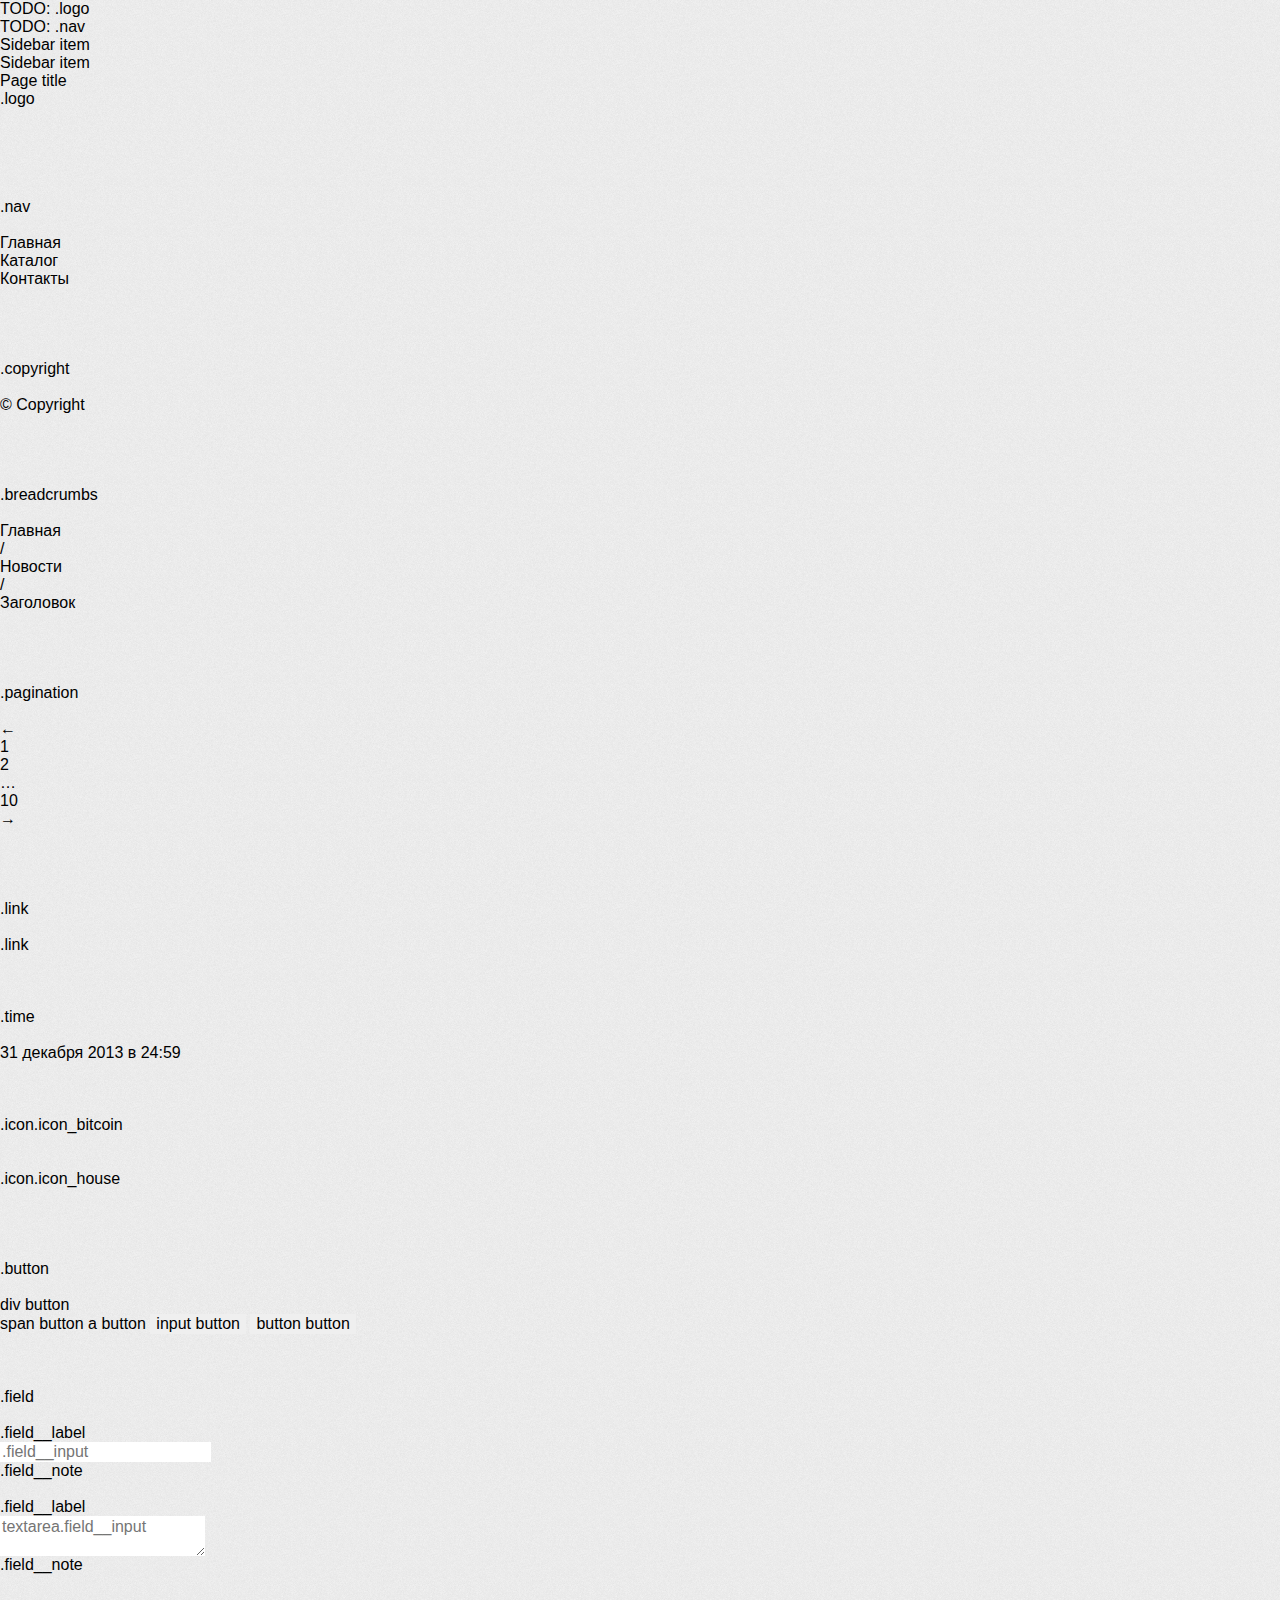
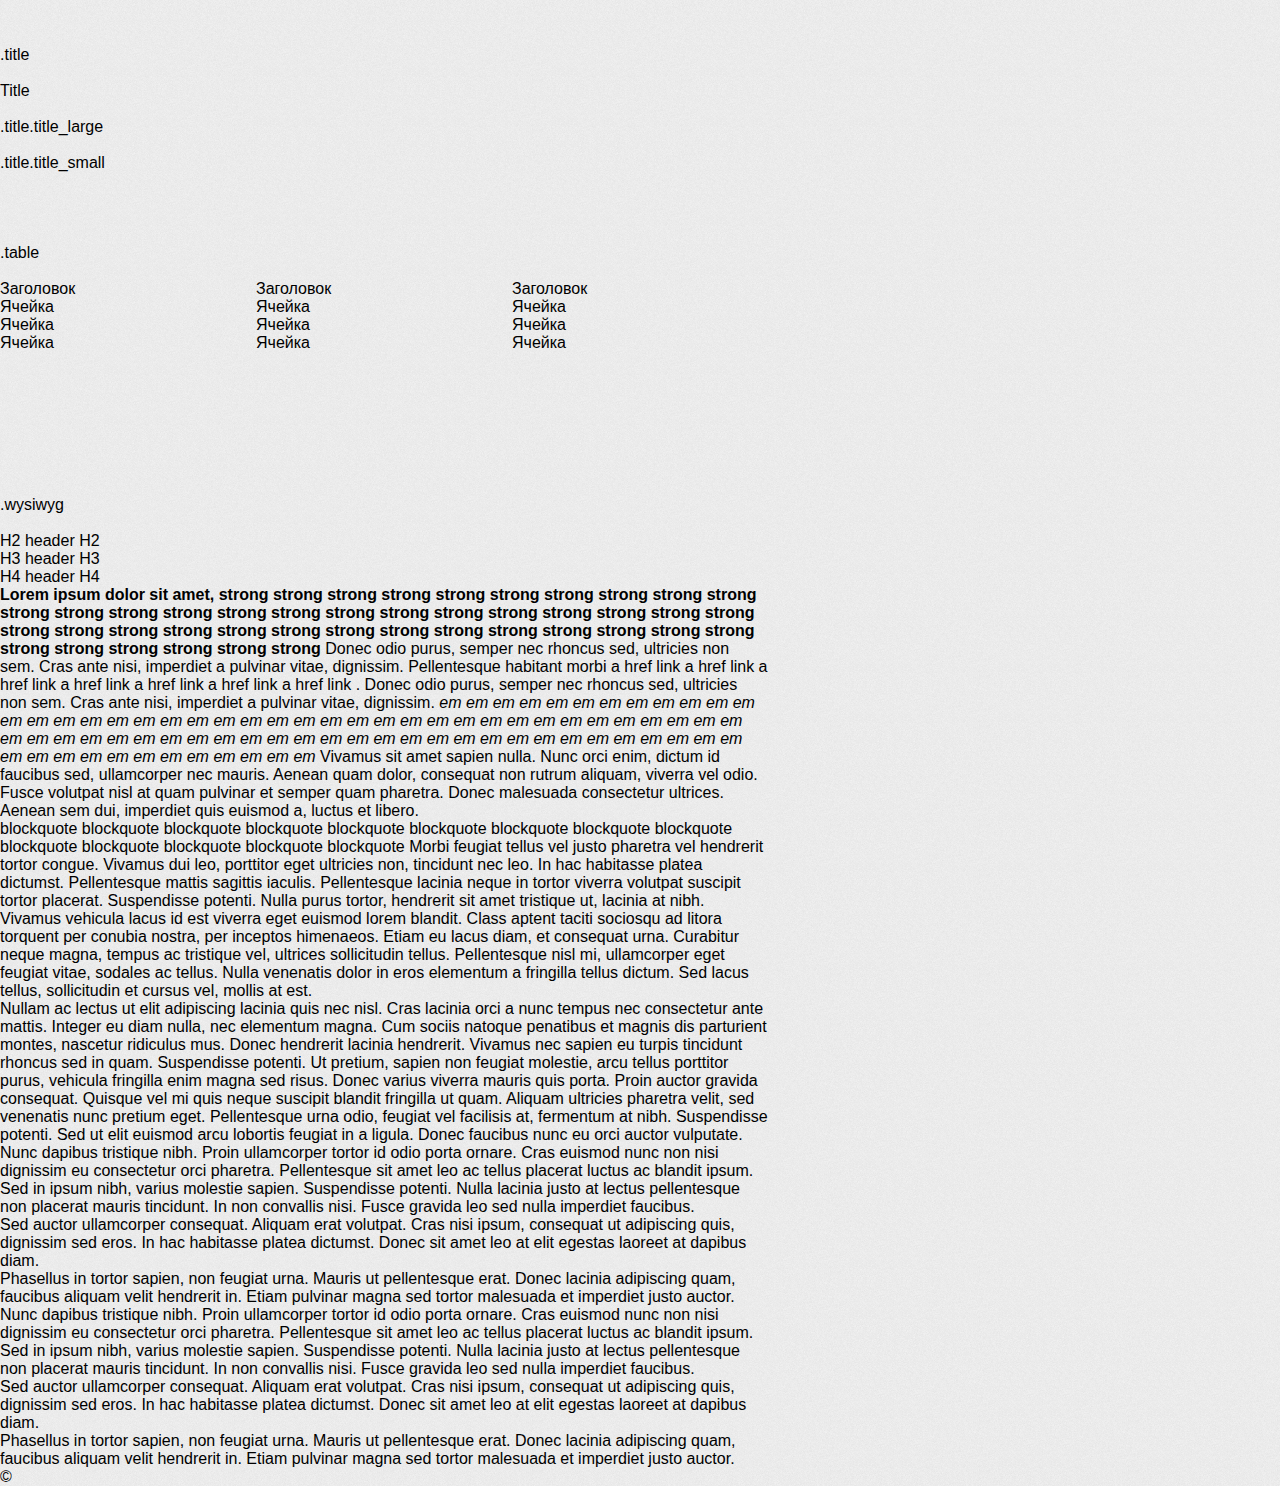
==== index.html @ ffccdd13 "Inited" ====
<!DOCTYPE html>
<html class="no-js" lang="ru">
    <head>

        <meta charset="utf-8">

        <meta name="viewport" content="width=device-width">
        <!-- Uncomment in case of responsive design and delete tag above
        <meta name="viewport" content="width=device-width, initial-scale=1, maximum-scale=1, user-scalable=no">
        -->
        <meta name="SKYPE_TOOLBAR" content="SKYPE_TOOLBAR_PARSER_COMPATIBLE">

        <link rel="stylesheet" href="css/__style.css">
        <script src="js/vendor/modernizr-2.7.1.min.js"></script>

        <title></title>

    </head>

    <body>
        <!--[if lt IE 9]>
            <div class="ancients">
                Вы используете устаревший браузер.
                Для корректного функционирования этого сайта и большинства других
                Вам необходимо <a href="http://browsehappy.com/?locale=ru_RU">обновить ваш браузер</a>.
            </div>
        <![endif]-->



        <div class="page">


            <div class="page__header">
                <div class="region">
                    <header class="header">

                        <div class="header__logo">
                            TODO: .logo
                        </div>

                    </header>

                </div>
            </div><!-- /page__header -->



            <nav class="page__nav">
                <div class="region">

                    TODO: .nav

                </div>
            </nav><!-- page__nav -->



            <div class="page__body">
                <div class="region">
                    <div class="body">

                        <div class="body__sidebar">
                            <div class="sidebar">
                                <div class="sidebar__item">
                                    Sidebar item
                                </div>
                                <div class="sidebar__item">
                                    Sidebar item
                                </div>
                            </div>
                        </div><!--

                     --><div class="body__content">

                            <div class="content">
                                <div class="content__header">
                                    <h1 class="title title_large">Page title</h1>
                                </div>
                                <div class="content__body">

                                    .logo
                                    <br>
                                    <br>
                                    <a class="logo" href="#"></a>
                                    <br>
                                    <br>
                                    <br>
                                    <br>

                                    .nav
                                    <br>
                                    <br>

                                    <ul class="nav">
                                        <li class="nav__item">
                                            <a class="nav__item__link" href="#">Главная</a>
                                        </li>
                                        <li class="nav__item">
                                            <a class="nav__item__link" href="#">Каталог</a>
                                        </li>
                                        <li class="nav__item">
                                            <a class="nav__item__link" href="#">Контакты</a>
                                        </li>
                                    </ul>

                                    <br>
                                    <br>
                                    <br>
                                    <br>
                                    .copyright
                                    <br>
                                    <br>

                                    <div class="copyright">
                                        © Copyright
                                    </div>

                                    <br>
                                    <br>
                                    <br>
                                    <br>
                                    .breadcrumbs
                                    <br>
                                    <br>


                                    <ul class="breadcrumbs">
                                        <li class="breadcrumbs__item">
                                            <a class="breadcrumbs__item__link" href="#">Главная</a>
                                        </li><!--
                                     --><li class="breadcrumbs__item">
                                            /
                                        </li>
                                        <li class="breadcrumbs__item">
                                            <a class="breadcrumbs__item__link" href="#">Новости</a>
                                        </li><!--
                                     --><li class="breadcrumbs__item">
                                            /
                                        </li><!--
                                     --><li class="breadcrumbs__item">
                                            Заголовок
                                        </li>
                                    </ul>


                                    <br>
                                    <br>
                                    <br>
                                    <br>
                                    .pagination
                                    <br>
                                    <br>

                                    <ul class="pagination">
                                        <li class="pagination__item">
                                            <a class="pagination__item__link" href="#">←</a>
                                        </li><!--
                                     --><li class="pagination__item">
                                            <a class="pagination__item__link" href="#">1</a>
                                        </li><!--
                                     --><li class="pagination__item">
                                            <a class="pagination__item__link pagination__item__link" href="#">2</a>
                                        </li><!--
                                     --><li class="pagination__item">
                                            …
                                        </li><!--
                                     --><li class="pagination__item">
                                            <a class="pagination__item__link" href="#">10</a>
                                        </li><!--
                                     --><li class="pagination__item">
                                            <a class="pagination__item__link" href="#">→</a>
                                        </li>
                                    </ul>

                                    <br>
                                    <br>
                                    <br>
                                    <br>
                                    .link
                                    <br>
                                    <br>

                                    <a class="link" href="#">.link</a>

                                    <br>
                                    <br>
                                    <br>
                                    <br>
                                    .time
                                    <br>
                                    <br>

                                    <time class="time" pubdate="" datetime="2013-12-31T20:59+04:00">31 декабря 2013 в 24:59</time>

                                    <br>
                                    <br>
                                    <br>
                                    <br>

                                    .icon.icon_bitcoin<br>
                                    <i class="icon icon_bitcoin"></i>

                                    <br><br>.icon.icon_house<br>
                                    <i class="icon icon_house"></i>

                                    <br>
                                    <br>
                                    <br>
                                    <br>

                                    .button
                                    <br>
                                    <br>



                                    <div class="button">div button</div>
                                    <span class="button">span button</span>
                                    <a class="button" href="#">a button</a>
                                    <input type="submit" class="button" value="input button">
                                    <button class="button">button button</button>

                                    <br>
                                    <br>
                                    <br>
                                    <br>
                                    .field
                                    <br>
                                    <br>

                                    <div class="field">
                                        <div class="field__label"><label for="temp-field-id-a">.field__label</label></div>
                                        <input class="field__input" type="text" placeholder=".field__input" id="temp-field-id-a">
                                        <div class="field__note">.field__note</div>
                                    </div>

                                    <br>

                                    <div class="field">
                                        <div class="field__label"><label for="temp-field-id-a">.field__label</label></div>
                                        <textarea class="field__input" type="text" placeholder="textarea.field__input" id="temp-field-id-a"></textarea>
                                        <div class="field__note">.field__note</div>
                                    </div>

                                    <br>
                                    <br>
                                    <br>
                                    <br>
                                    .title
                                    <br>
                                    <br>

                                    <div class="title">Title</div>

                                    <br>

                                    <div class="title title_large">.title.title_large</div>

                                    <br>

                                    <div class="title title_small">.title.title_small</div>


                                    <br>
                                    <br>
                                    <br>
                                    <br>
                                    .table
                                    <br>
                                    <br>


                                    <table class="table">
                                        <thead class="table__head">
                                            <tr class="table__head__row">
                                                <td class="table__head__row__cell">Заголовок</td>
                                                <td class="table__head__row__cell">Заголовок</td>
                                                <td class="table__head__row__cell">Заголовок</td>
                                            </tr>
                                        </thead>
                                        <tbody class="table__body">
                                            <tr class="table__body__row">
                                                <td class="table__body__row__cell">Ячейка</td>
                                                <td class="table__body__row__cell">Ячейка</td>
                                                <td class="table__body__row__cell">Ячейка</td>
                                            </tr>
                                            <tr class="table__body__row">
                                                <td class="table__body__row__cell">Ячейка</td>
                                                <td class="table__body__row__cell">Ячейка</td>
                                                <td class="table__body__row__cell">Ячейка</td>
                                            </tr>
                                            <tr class="table__body__row">
                                                <td class="table__body__row__cell">Ячейка</td>
                                                <td class="table__body__row__cell">Ячейка</td>
                                                <td class="table__body__row__cell">Ячейка</td>
                                            </tr>
                                        </tbody>
                                    </table>

                                    <!--
                                    <br>
                                    <br>
                                    <br>
                                    <br>
                                    .video
                                    <br>
                                    <br>


                                    <div class="video">
                                        <iframe class="video__iframe" src="//www.youtube.com/embed/P3xKbPooKAo" frameborder="0" allowfullscreen></iframe>
                                    </div>
                                    -->

                                    <br>
                                    <br>
                                    <br>
                                    <br>

                                    <br>
                                    <br>
                                    <br>
                                    <br>
                                    .wysiwyg
                                    <br>
                                    <br>

                                    <div class="wysiwyg">

                                        <h2>H2 header H2</h2>
                                        <h3>H3 header H3</h3>
                                        <h4>H4 header H4</h4>
                                        <p><strong>Lorem ipsum dolor sit amet, strong strong strong strong strong strong strong strong strong strong strong strong strong strong strong strong strong strong strong strong strong strong strong strong strong strong strong strong strong strong strong strong strong strong strong strong strong strong strong strong strong strong strong strong </strong> Donec odio purus, semper nec rhoncus sed, ultricies non sem. Cras ante nisi, imperdiet a pulvinar vitae, dignissim. Pellentesque habitant morbi <a href="#">a href link a href link a href link a href link a href link a href link a href link </a>. Donec odio purus, semper nec rhoncus sed, ultricies non sem. Cras ante nisi, imperdiet a pulvinar vitae, dignissim. <em>em em em em em em em em em em em em em em em em em em em em em em em em em em em em em em em em em em em em em em em em em em em em em em em em em em em em em em em em em em em em em em em em em em em em em em em em em em em em em em em em </em>Vivamus sit amet sapien nulla. Nunc orci enim, dictum id faucibus sed, ullamcorper nec mauris. Aenean quam dolor, consequat non rutrum aliquam, viverra vel odio. Fusce volutpat nisl at quam pulvinar et semper quam pharetra. Donec malesuada consectetur ultrices. Aenean sem dui, imperdiet quis euismod a, luctus et libero.</p>
                                        <blockquote>blockquote blockquote blockquote blockquote blockquote blockquote blockquote blockquote blockquote blockquote blockquote blockquote blockquote blockquote Morbi feugiat tellus vel justo pharetra vel hendrerit tortor congue. Vivamus dui leo, porttitor eget ultricies non, tincidunt nec leo. In hac habitasse platea dictumst. Pellentesque mattis sagittis iaculis. Pellentesque lacinia neque in tortor viverra volutpat suscipit tortor placerat. Suspendisse potenti. Nulla purus tortor, hendrerit sit amet tristique ut, lacinia at nibh. Vivamus vehicula lacus id est viverra eget euismod lorem blandit. Class aptent taciti sociosqu ad litora torquent per conubia nostra, per inceptos himenaeos. Etiam eu lacus diam, et consequat urna. Curabitur neque magna, tempus ac tristique vel, ultrices sollicitudin tellus. Pellentesque nisl mi, ullamcorper eget feugiat vitae, sodales ac tellus. Nulla venenatis dolor in eros elementum a fringilla tellus dictum. Sed lacus tellus, sollicitudin et cursus vel, mollis at est.</blockquote>
                                        <p>Nullam ac lectus ut elit adipiscing lacinia quis nec nisl. Cras lacinia orci a nunc tempus nec consectetur ante mattis. Integer eu diam nulla, nec elementum magna. Cum sociis natoque penatibus et magnis dis parturient montes, nascetur ridiculus mus. Donec hendrerit lacinia hendrerit. Vivamus nec sapien eu turpis tincidunt rhoncus sed in quam. Suspendisse potenti. Ut pretium, sapien non feugiat molestie, arcu tellus porttitor purus, vehicula fringilla enim magna sed risus. Donec varius viverra mauris quis porta. Proin auctor gravida consequat. Quisque vel mi quis neque suscipit blandit fringilla ut quam. Aliquam ultricies pharetra velit, sed venenatis nunc pretium eget. Pellentesque urna odio, feugiat vel facilisis at, fermentum at nibh. Suspendisse potenti. Sed ut elit euismod arcu lobortis feugiat in a ligula. Donec faucibus nunc eu orci auctor vulputate.</p>
                                        <hr>
                                        <ul>
                                            <li>Nunc dapibus tristique nibh. Proin ullamcorper tortor id odio porta ornare. Cras euismod nunc non nisi dignissim eu consectetur orci pharetra. Pellentesque sit amet leo ac tellus placerat luctus ac blandit ipsum.</li>
                                            <li>Sed in ipsum nibh, varius molestie sapien. Suspendisse potenti. Nulla lacinia justo at lectus pellentesque non placerat mauris tincidunt. In non convallis nisi. Fusce gravida leo sed nulla imperdiet faucibus.</li>
                                            <li>Sed auctor ullamcorper consequat. Aliquam erat volutpat. Cras nisi ipsum, consequat ut adipiscing quis, dignissim sed eros. In hac habitasse platea dictumst. Donec sit amet leo at elit egestas laoreet at dapibus diam.</li>
                                            <li>Phasellus in tortor sapien, non feugiat urna. Mauris ut pellentesque erat. Donec lacinia adipiscing quam, faucibus aliquam velit hendrerit in. Etiam pulvinar magna sed tortor malesuada et imperdiet justo auctor.</li>
                                        </ul>
                                        <ol>
                                            <li>Nunc <q>dapibus tristique nibh</q>. Proin ullamcorper tortor id odio porta ornare. Cras euismod nunc non nisi dignissim eu consectetur orci pharetra. Pellentesque sit amet leo ac tellus placerat luctus ac blandit ipsum.</li>
                                            <li>Sed in ipsum nibh, varius molestie sapien. Suspendisse potenti. Nulla lacinia justo at lectus pellentesque non placerat mauris tincidunt. In non convallis nisi. Fusce gravida leo sed nulla imperdiet faucibus.</li>
                                            <li>Sed auctor ullamcorper consequat. Aliquam erat volutpat. Cras nisi ipsum, consequat ut adipiscing quis, dignissim sed eros. In hac habitasse platea dictumst. Donec sit amet leo at elit egestas laoreet at dapibus diam.</li>
                                            <li>Phasellus in tortor sapien, non feugiat urna. Mauris ut pellentesque erat. Donec lacinia adipiscing quam, faucibus aliquam velit hendrerit in. Etiam pulvinar magna sed tortor malesuada et imperdiet justo auctor.</li>
                                        </ol>

                                    </div>


                                </div>
                            </div>

                        </div>

                    </div>
                </div>
            </div><!-- /page__body -->



            <div class="page__footer">
                <div class="region">
                    <footer class="footer">
                        <div class="footer__copyright">
                            <div class="copyright">
                                ©
                            </div>
                        </div>
                    </footer>
                </div>
            </div><!-- /page__footer -->



        </div><!-- /page -->





        <!-- Scripts -->
        <script src="js/vendor/jquery-1.10.2.min.js"></script>
        <script src="js/plugins.js"></script>
        <script src="js/main.js"></script>
        <!--/Scripts -->


    </body>
</html>
---- css/__style.css ----
@import url(_fonts.css);
@import url(_normalize.css);
@import url(_reset.css);
@import url(_initialization.css);

/*@import url(link.css);*/
/*@import url(time.css);*/
/*@import url(icon.css);*/
/*@import url(button.css);*/
/*@import url(field.css);*/
/*@import url(title.css);*/
/*@import url(table.css);*/
/*@import url(video.css);*/
/*@import url(wysiwyg.css);*/
/*@import url(clearfix.css);*/
/*@import url(ancients.css);*/
/*@import url(logo.css);*/
/*@import url(nav.css);*/
/*@import url(copyright.css);*/
/*@import url(breadcrumbs.css);*/
/*@import url(pagination.css);*/
/*@import url(sidebar.css);*/
/*@import url(content.css);*/
/*@import url(header.css);*/
/*@import url(footer.css);*/
/*@import url(body.css);*/
/*@import url(region.css);*/
/*@import url(page.css);*/

@import url(_print.css);
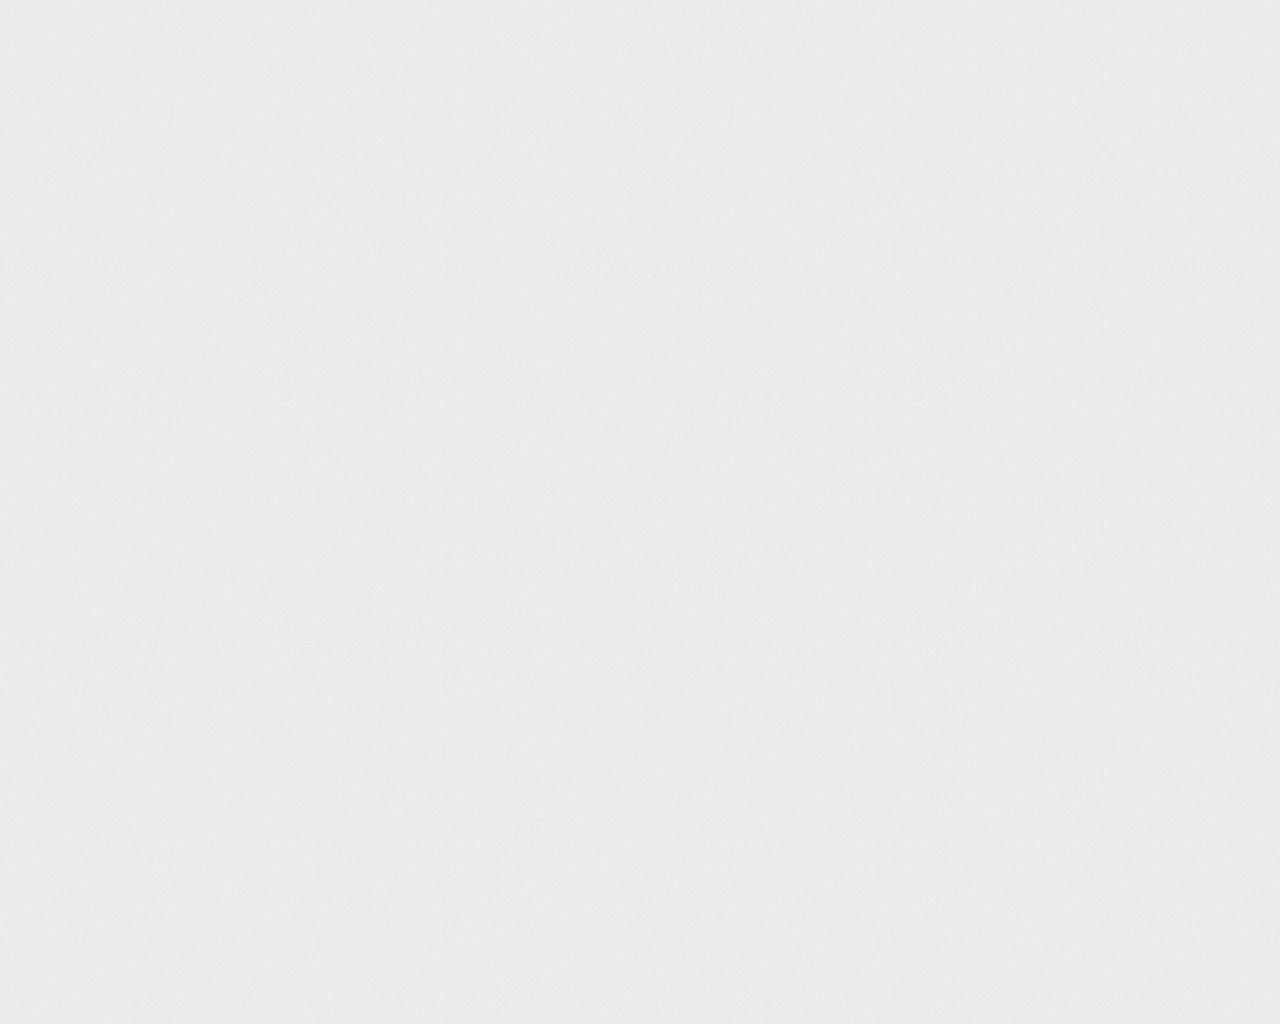
==== commit 2e9f8e3a: "Removed most common files" ====
--- a/index.html
+++ b/index.html
@@ -1,390 +1,36 @@
 <!DOCTYPE html>
 <html class="no-js" lang="ru">
     <head>
-
         <meta charset="utf-8">
-
-        <meta name="viewport" content="width=device-width">
-        <!-- Uncomment in case of responsive design and delete tag above
-        <meta name="viewport" content="width=device-width, initial-scale=1, maximum-scale=1, user-scalable=no">
-        -->
-        <meta name="SKYPE_TOOLBAR" content="SKYPE_TOOLBAR_PARSER_COMPATIBLE">
-
         <link rel="stylesheet" href="css/__style.css">
-        <script src="js/vendor/modernizr-2.7.1.min.js"></script>
-
-        <title></title>
-
+        <title>Трубадур</title>
     </head>
 
     <body>
-        <!--[if lt IE 9]>
-            <div class="ancients">
-                Вы используете устаревший браузер.
-                Для корректного функционирования этого сайта и большинства других
-                Вам необходимо <a href="http://browsehappy.com/?locale=ru_RU">обновить ваш браузер</a>.
-            </div>
-        <![endif]-->
-
-
 
         <div class="page">
 
 
             <div class="page__header">
-                <div class="region">
-                    <header class="header">
 
-                        <div class="header__logo">
-                            TODO: .logo
-                        </div>
-
-                    </header>
-
-                </div>
             </div><!-- /page__header -->
 
 
+            <div class="page__body">
 
-            <nav class="page__nav">
-                <div class="region">
-
-                    TODO: .nav
-
-                </div>
-            </nav><!-- page__nav -->
-
-
-
-            <div class="page__body">
-                <div class="region">
-                    <div class="body">
-
-                        <div class="body__sidebar">
-                            <div class="sidebar">
-                                <div class="sidebar__item">
-                                    Sidebar item
-                                </div>
-                                <div class="sidebar__item">
-                                    Sidebar item
-                                </div>
-                            </div>
-                        </div><!--
-
-                     --><div class="body__content">
-
-                            <div class="content">
-                                <div class="content__header">
-                                    <h1 class="title title_large">Page title</h1>
-                                </div>
-                                <div class="content__body">
-
-                                    .logo
-                                    <br>
-                                    <br>
-                                    <a class="logo" href="#"></a>
-                                    <br>
-                                    <br>
-                                    <br>
-                                    <br>
-
-                                    .nav
-                                    <br>
-                                    <br>
-
-                                    <ul class="nav">
-                                        <li class="nav__item">
-                                            <a class="nav__item__link" href="#">Главная</a>
-                                        </li>
-                                        <li class="nav__item">
-                                            <a class="nav__item__link" href="#">Каталог</a>
-                                        </li>
-                                        <li class="nav__item">
-                                            <a class="nav__item__link" href="#">Контакты</a>
-                                        </li>
-                                    </ul>
-
-                                    <br>
-                                    <br>
-                                    <br>
-                                    <br>
-                                    .copyright
-                                    <br>
-                                    <br>
-
-                                    <div class="copyright">
-                                        © Copyright
-                                    </div>
-
-                                    <br>
-                                    <br>
-                                    <br>
-                                    <br>
-                                    .breadcrumbs
-                                    <br>
-                                    <br>
-
-
-                                    <ul class="breadcrumbs">
-                                        <li class="breadcrumbs__item">
-                                            <a class="breadcrumbs__item__link" href="#">Главная</a>
-                                        </li><!--
-                                     --><li class="breadcrumbs__item">
-                                            /
-                                        </li>
-                                        <li class="breadcrumbs__item">
-                                            <a class="breadcrumbs__item__link" href="#">Новости</a>
-                                        </li><!--
-                                     --><li class="breadcrumbs__item">
-                                            /
-                                        </li><!--
-                                     --><li class="breadcrumbs__item">
-                                            Заголовок
-                                        </li>
-                                    </ul>
-
-
-                                    <br>
-                                    <br>
-                                    <br>
-                                    <br>
-                                    .pagination
-                                    <br>
-                                    <br>
-
-                                    <ul class="pagination">
-                                        <li class="pagination__item">
-                                            <a class="pagination__item__link" href="#">←</a>
-                                        </li><!--
-                                     --><li class="pagination__item">
-                                            <a class="pagination__item__link" href="#">1</a>
-                                        </li><!--
-                                     --><li class="pagination__item">
-                                            <a class="pagination__item__link pagination__item__link" href="#">2</a>
-                                        </li><!--
-                                     --><li class="pagination__item">
-                                            …
-                                        </li><!--
-                                     --><li class="pagination__item">
-                                            <a class="pagination__item__link" href="#">10</a>
-                                        </li><!--
-                                     --><li class="pagination__item">
-                                            <a class="pagination__item__link" href="#">→</a>
-                                        </li>
-                                    </ul>
-
-                                    <br>
-                                    <br>
-                                    <br>
-                                    <br>
-                                    .link
-                                    <br>
-                                    <br>
-
-                                    <a class="link" href="#">.link</a>
-
-                                    <br>
-                                    <br>
-                                    <br>
-                                    <br>
-                                    .time
-                                    <br>
-                                    <br>
-
-                                    <time class="time" pubdate="" datetime="2013-12-31T20:59+04:00">31 декабря 2013 в 24:59</time>
-
-                                    <br>
-                                    <br>
-                                    <br>
-                                    <br>
-
-                                    .icon.icon_bitcoin<br>
-                                    <i class="icon icon_bitcoin"></i>
-
-                                    <br><br>.icon.icon_house<br>
-                                    <i class="icon icon_house"></i>
-
-                                    <br>
-                                    <br>
-                                    <br>
-                                    <br>
-
-                                    .button
-                                    <br>
-                                    <br>
-
-
-
-                                    <div class="button">div button</div>
-                                    <span class="button">span button</span>
-                                    <a class="button" href="#">a button</a>
-                                    <input type="submit" class="button" value="input button">
-                                    <button class="button">button button</button>
-
-                                    <br>
-                                    <br>
-                                    <br>
-                                    <br>
-                                    .field
-                                    <br>
-                                    <br>
-
-                                    <div class="field">
-                                        <div class="field__label"><label for="temp-field-id-a">.field__label</label></div>
-                                        <input class="field__input" type="text" placeholder=".field__input" id="temp-field-id-a">
-                                        <div class="field__note">.field__note</div>
-                                    </div>
-
-                                    <br>
-
-                                    <div class="field">
-                                        <div class="field__label"><label for="temp-field-id-a">.field__label</label></div>
-                                        <textarea class="field__input" type="text" placeholder="textarea.field__input" id="temp-field-id-a"></textarea>
-                                        <div class="field__note">.field__note</div>
-                                    </div>
-
-                                    <br>
-                                    <br>
-                                    <br>
-                                    <br>
-                                    .title
-                                    <br>
-                                    <br>
-
-                                    <div class="title">Title</div>
-
-                                    <br>
-
-                                    <div class="title title_large">.title.title_large</div>
-
-                                    <br>
-
-                                    <div class="title title_small">.title.title_small</div>
-
-
-                                    <br>
-                                    <br>
-                                    <br>
-                                    <br>
-                                    .table
-                                    <br>
-                                    <br>
-
-
-                                    <table class="table">
-                                        <thead class="table__head">
-                                            <tr class="table__head__row">
-                                                <td class="table__head__row__cell">Заголовок</td>
-                                                <td class="table__head__row__cell">Заголовок</td>
-                                                <td class="table__head__row__cell">Заголовок</td>
-                                            </tr>
-                                        </thead>
-                                        <tbody class="table__body">
-                                            <tr class="table__body__row">
-                                                <td class="table__body__row__cell">Ячейка</td>
-                                                <td class="table__body__row__cell">Ячейка</td>
-                                                <td class="table__body__row__cell">Ячейка</td>
-                                            </tr>
-                                            <tr class="table__body__row">
-                                                <td class="table__body__row__cell">Ячейка</td>
-                                                <td class="table__body__row__cell">Ячейка</td>
-                                                <td class="table__body__row__cell">Ячейка</td>
-                                            </tr>
-                                            <tr class="table__body__row">
-                                                <td class="table__body__row__cell">Ячейка</td>
-                                                <td class="table__body__row__cell">Ячейка</td>
-                                                <td class="table__body__row__cell">Ячейка</td>
-                                            </tr>
-                                        </tbody>
-                                    </table>
-
-                                    <!--
-                                    <br>
-                                    <br>
-                                    <br>
-                                    <br>
-                                    .video
-                                    <br>
-                                    <br>
-
-
-                                    <div class="video">
-                                        <iframe class="video__iframe" src="//www.youtube.com/embed/P3xKbPooKAo" frameborder="0" allowfullscreen></iframe>
-                                    </div>
-                                    -->
-
-                                    <br>
-                                    <br>
-                                    <br>
-                                    <br>
-
-                                    <br>
-                                    <br>
-                                    <br>
-                                    <br>
-                                    .wysiwyg
-                                    <br>
-                                    <br>
-
-                                    <div class="wysiwyg">
-
-                                        <h2>H2 header H2</h2>
-                                        <h3>H3 header H3</h3>
-                                        <h4>H4 header H4</h4>
-                                        <p><strong>Lorem ipsum dolor sit amet, strong strong strong strong strong strong strong strong strong strong strong strong strong strong strong strong strong strong strong strong strong strong strong strong strong strong strong strong strong strong strong strong strong strong strong strong strong strong strong strong strong strong strong strong </strong> Donec odio purus, semper nec rhoncus sed, ultricies non sem. Cras ante nisi, imperdiet a pulvinar vitae, dignissim. Pellentesque habitant morbi <a href="#">a href link a href link a href link a href link a href link a href link a href link </a>. Donec odio purus, semper nec rhoncus sed, ultricies non sem. Cras ante nisi, imperdiet a pulvinar vitae, dignissim. <em>em em em em em em em em em em em em em em em em em em em em em em em em em em em em em em em em em em em em em em em em em em em em em em em em em em em em em em em em em em em em em em em em em em em em em em em em em em em em em em em em </em>Vivamus sit amet sapien nulla. Nunc orci enim, dictum id faucibus sed, ullamcorper nec mauris. Aenean quam dolor, consequat non rutrum aliquam, viverra vel odio. Fusce volutpat nisl at quam pulvinar et semper quam pharetra. Donec malesuada consectetur ultrices. Aenean sem dui, imperdiet quis euismod a, luctus et libero.</p>
-                                        <blockquote>blockquote blockquote blockquote blockquote blockquote blockquote blockquote blockquote blockquote blockquote blockquote blockquote blockquote blockquote Morbi feugiat tellus vel justo pharetra vel hendrerit tortor congue. Vivamus dui leo, porttitor eget ultricies non, tincidunt nec leo. In hac habitasse platea dictumst. Pellentesque mattis sagittis iaculis. Pellentesque lacinia neque in tortor viverra volutpat suscipit tortor placerat. Suspendisse potenti. Nulla purus tortor, hendrerit sit amet tristique ut, lacinia at nibh. Vivamus vehicula lacus id est viverra eget euismod lorem blandit. Class aptent taciti sociosqu ad litora torquent per conubia nostra, per inceptos himenaeos. Etiam eu lacus diam, et consequat urna. Curabitur neque magna, tempus ac tristique vel, ultrices sollicitudin tellus. Pellentesque nisl mi, ullamcorper eget feugiat vitae, sodales ac tellus. Nulla venenatis dolor in eros elementum a fringilla tellus dictum. Sed lacus tellus, sollicitudin et cursus vel, mollis at est.</blockquote>
-                                        <p>Nullam ac lectus ut elit adipiscing lacinia quis nec nisl. Cras lacinia orci a nunc tempus nec consectetur ante mattis. Integer eu diam nulla, nec elementum magna. Cum sociis natoque penatibus et magnis dis parturient montes, nascetur ridiculus mus. Donec hendrerit lacinia hendrerit. Vivamus nec sapien eu turpis tincidunt rhoncus sed in quam. Suspendisse potenti. Ut pretium, sapien non feugiat molestie, arcu tellus porttitor purus, vehicula fringilla enim magna sed risus. Donec varius viverra mauris quis porta. Proin auctor gravida consequat. Quisque vel mi quis neque suscipit blandit fringilla ut quam. Aliquam ultricies pharetra velit, sed venenatis nunc pretium eget. Pellentesque urna odio, feugiat vel facilisis at, fermentum at nibh. Suspendisse potenti. Sed ut elit euismod arcu lobortis feugiat in a ligula. Donec faucibus nunc eu orci auctor vulputate.</p>
-                                        <hr>
-                                        <ul>
-                                            <li>Nunc dapibus tristique nibh. Proin ullamcorper tortor id odio porta ornare. Cras euismod nunc non nisi dignissim eu consectetur orci pharetra. Pellentesque sit amet leo ac tellus placerat luctus ac blandit ipsum.</li>
-                                            <li>Sed in ipsum nibh, varius molestie sapien. Suspendisse potenti. Nulla lacinia justo at lectus pellentesque non placerat mauris tincidunt. In non convallis nisi. Fusce gravida leo sed nulla imperdiet faucibus.</li>
-                                            <li>Sed auctor ullamcorper consequat. Aliquam erat volutpat. Cras nisi ipsum, consequat ut adipiscing quis, dignissim sed eros. In hac habitasse platea dictumst. Donec sit amet leo at elit egestas laoreet at dapibus diam.</li>
-                                            <li>Phasellus in tortor sapien, non feugiat urna. Mauris ut pellentesque erat. Donec lacinia adipiscing quam, faucibus aliquam velit hendrerit in. Etiam pulvinar magna sed tortor malesuada et imperdiet justo auctor.</li>
-                                        </ul>
-                                        <ol>
-                                            <li>Nunc <q>dapibus tristique nibh</q>. Proin ullamcorper tortor id odio porta ornare. Cras euismod nunc non nisi dignissim eu consectetur orci pharetra. Pellentesque sit amet leo ac tellus placerat luctus ac blandit ipsum.</li>
-                                            <li>Sed in ipsum nibh, varius molestie sapien. Suspendisse potenti. Nulla lacinia justo at lectus pellentesque non placerat mauris tincidunt. In non convallis nisi. Fusce gravida leo sed nulla imperdiet faucibus.</li>
-                                            <li>Sed auctor ullamcorper consequat. Aliquam erat volutpat. Cras nisi ipsum, consequat ut adipiscing quis, dignissim sed eros. In hac habitasse platea dictumst. Donec sit amet leo at elit egestas laoreet at dapibus diam.</li>
-                                            <li>Phasellus in tortor sapien, non feugiat urna. Mauris ut pellentesque erat. Donec lacinia adipiscing quam, faucibus aliquam velit hendrerit in. Etiam pulvinar magna sed tortor malesuada et imperdiet justo auctor.</li>
-                                        </ol>
-
-                                    </div>
-
-
-                                </div>
-                            </div>
-
-                        </div>
-
-                    </div>
-                </div>
             </div><!-- /page__body -->
 
 
+            <div class="page__footer">
 
-            <div class="page__footer">
-                <div class="region">
-                    <footer class="footer">
-                        <div class="footer__copyright">
-                            <div class="copyright">
-                                ©
-                            </div>
-                        </div>
-                    </footer>
-                </div>
             </div><!-- /page__footer -->
-
 
 
         </div><!-- /page -->
 
 
-
-
-
         <!-- Scripts -->
         <script src="js/vendor/jquery-1.10.2.min.js"></script>
-        <script src="js/plugins.js"></script>
         <script src="js/main.js"></script>
         <!--/Scripts -->
 
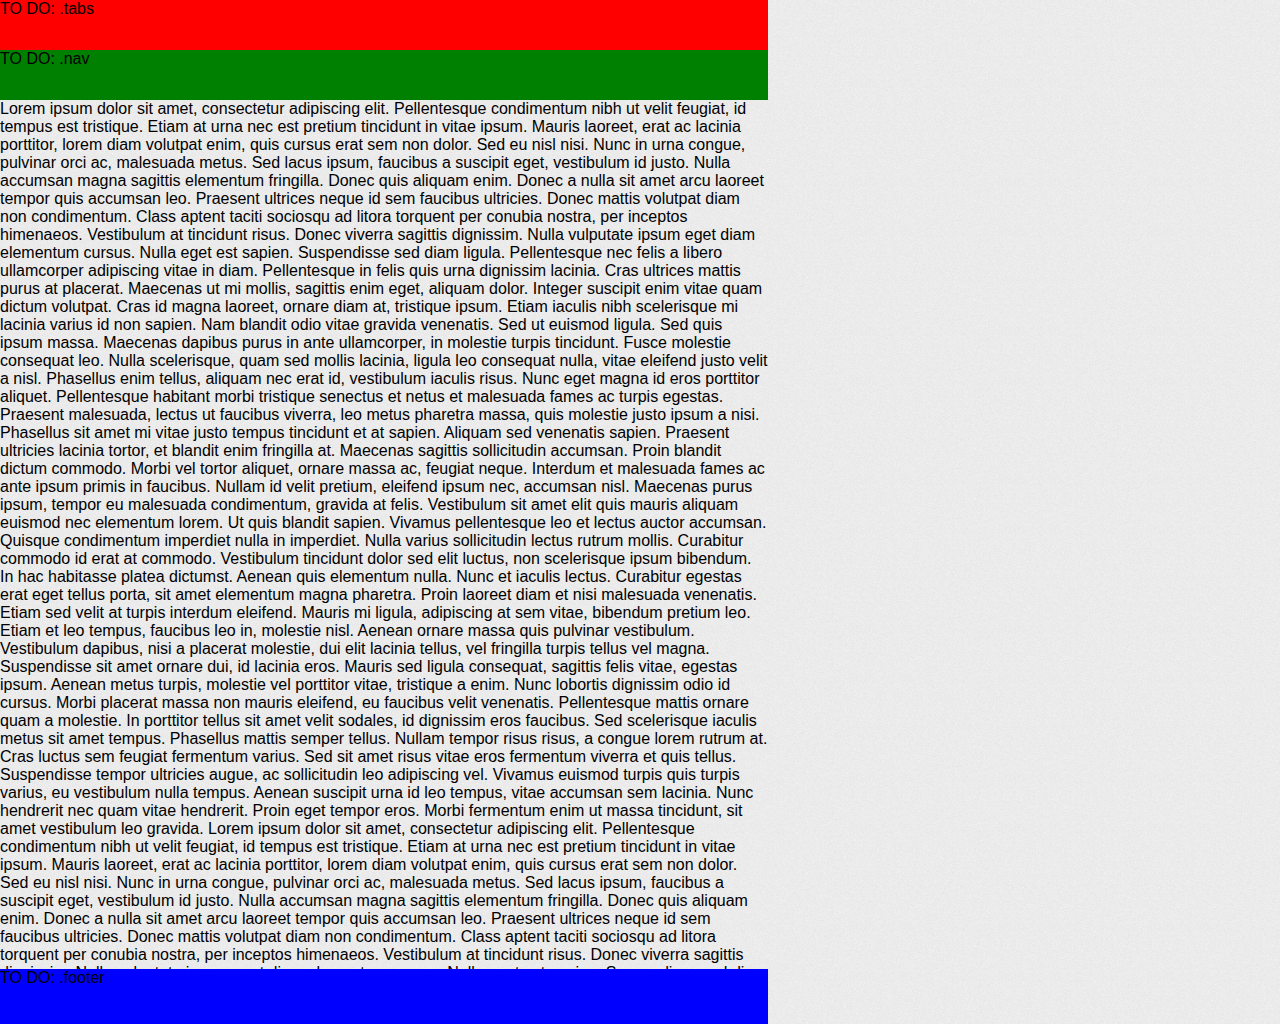
==== commit 9e9c964d: "Marked up layout" ====
--- a/index.html
+++ b/index.html
@@ -11,18 +11,58 @@
         <div class="page">
 
 
-            <div class="page__header">
+            <div class="page__tabs">
+                <div class="page__tabs__container">
+                    TO DO: .tabs
+                </div>
+            </div><!-- /page__tabs -->
 
-            </div><!-- /page__header -->
+            <div class="page__nav">
+                <div class="page__nav__container">
+                    TO DO: .nav
+                </div>
+            </div><!-- /page__nav -->
 
 
             <div class="page__body">
+                <div class="page__body__container">
+                    <div class="page__body__container__scrollable">
+                        Lorem ipsum dolor sit amet, consectetur adipiscing elit. Pellentesque condimentum nibh ut velit feugiat, id tempus est tristique. Etiam at urna nec est pretium tincidunt in vitae ipsum. Mauris laoreet, erat ac lacinia porttitor, lorem diam volutpat enim, quis cursus erat sem non dolor. Sed eu nisl nisi. Nunc in urna congue, pulvinar orci ac, malesuada metus. Sed lacus ipsum, faucibus a suscipit eget, vestibulum id justo. Nulla accumsan magna sagittis elementum fringilla. Donec quis aliquam enim.
 
+                        Donec a nulla sit amet arcu laoreet tempor quis accumsan leo. Praesent ultrices neque id sem faucibus ultricies. Donec mattis volutpat diam non condimentum. Class aptent taciti sociosqu ad litora torquent per conubia nostra, per inceptos himenaeos. Vestibulum at tincidunt risus. Donec viverra sagittis dignissim. Nulla vulputate ipsum eget diam elementum cursus. Nulla eget est sapien. Suspendisse sed diam ligula. Pellentesque nec felis a libero ullamcorper adipiscing vitae in diam. Pellentesque in felis quis urna dignissim lacinia. Cras ultrices mattis purus at placerat. Maecenas ut mi mollis, sagittis enim eget, aliquam dolor. Integer suscipit enim vitae quam dictum volutpat.
+
+                        Cras id magna laoreet, ornare diam at, tristique ipsum. Etiam iaculis nibh scelerisque mi lacinia varius id non sapien. Nam blandit odio vitae gravida venenatis. Sed ut euismod ligula. Sed quis ipsum massa. Maecenas dapibus purus in ante ullamcorper, in molestie turpis tincidunt. Fusce molestie consequat leo. Nulla scelerisque, quam sed mollis lacinia, ligula leo consequat nulla, vitae eleifend justo velit a nisl. Phasellus enim tellus, aliquam nec erat id, vestibulum iaculis risus. Nunc eget magna id eros porttitor aliquet. Pellentesque habitant morbi tristique senectus et netus et malesuada fames ac turpis egestas. Praesent malesuada, lectus ut faucibus viverra, leo metus pharetra massa, quis molestie justo ipsum a nisi.
+
+                        Phasellus sit amet mi vitae justo tempus tincidunt et at sapien. Aliquam sed venenatis sapien. Praesent ultricies lacinia tortor, et blandit enim fringilla at. Maecenas sagittis sollicitudin accumsan. Proin blandit dictum commodo. Morbi vel tortor aliquet, ornare massa ac, feugiat neque. Interdum et malesuada fames ac ante ipsum primis in faucibus. Nullam id velit pretium, eleifend ipsum nec, accumsan nisl. Maecenas purus ipsum, tempor eu malesuada condimentum, gravida at felis. Vestibulum sit amet elit quis mauris aliquam euismod nec elementum lorem. Ut quis blandit sapien. Vivamus pellentesque leo et lectus auctor accumsan.
+
+                        Quisque condimentum imperdiet nulla in imperdiet. Nulla varius sollicitudin lectus rutrum mollis. Curabitur commodo id erat at commodo. Vestibulum tincidunt dolor sed elit luctus, non scelerisque ipsum bibendum. In hac habitasse platea dictumst. Aenean quis elementum nulla. Nunc et iaculis lectus. Curabitur egestas erat eget tellus porta, sit amet elementum magna pharetra. Proin laoreet diam et nisi malesuada venenatis.
+
+                        Etiam sed velit at turpis interdum eleifend. Mauris mi ligula, adipiscing at sem vitae, bibendum pretium leo. Etiam et leo tempus, faucibus leo in, molestie nisl. Aenean ornare massa quis pulvinar vestibulum. Vestibulum dapibus, nisi a placerat molestie, dui elit lacinia tellus, vel fringilla turpis tellus vel magna. Suspendisse sit amet ornare dui, id lacinia eros. Mauris sed ligula consequat, sagittis felis vitae, egestas ipsum. Aenean metus turpis, molestie vel porttitor vitae, tristique a enim. Nunc lobortis dignissim odio id cursus. Morbi placerat massa non mauris eleifend, eu faucibus velit venenatis. Pellentesque mattis ornare quam a molestie.
+
+                        In porttitor tellus sit amet velit sodales, id dignissim eros faucibus. Sed scelerisque iaculis metus sit amet tempus. Phasellus mattis semper tellus. Nullam tempor risus risus, a congue lorem rutrum at. Cras luctus sem feugiat fermentum varius. Sed sit amet risus vitae eros fermentum viverra et quis tellus. Suspendisse tempor ultricies augue, ac sollicitudin leo adipiscing vel. Vivamus euismod turpis quis turpis varius, eu vestibulum nulla tempus. Aenean suscipit urna id leo tempus, vitae accumsan sem lacinia. Nunc hendrerit nec quam vitae hendrerit. Proin eget tempor eros. Morbi fermentum enim ut massa tincidunt, sit amet vestibulum leo gravida.
+
+                        Lorem ipsum dolor sit amet, consectetur adipiscing elit. Pellentesque condimentum nibh ut velit feugiat, id tempus est tristique. Etiam at urna nec est pretium tincidunt in vitae ipsum. Mauris laoreet, erat ac lacinia porttitor, lorem diam volutpat enim, quis cursus erat sem non dolor. Sed eu nisl nisi. Nunc in urna congue, pulvinar orci ac, malesuada metus. Sed lacus ipsum, faucibus a suscipit eget, vestibulum id justo. Nulla accumsan magna sagittis elementum fringilla. Donec quis aliquam enim.
+
+                        Donec a nulla sit amet arcu laoreet tempor quis accumsan leo. Praesent ultrices neque id sem faucibus ultricies. Donec mattis volutpat diam non condimentum. Class aptent taciti sociosqu ad litora torquent per conubia nostra, per inceptos himenaeos. Vestibulum at tincidunt risus. Donec viverra sagittis dignissim. Nulla vulputate ipsum eget diam elementum cursus. Nulla eget est sapien. Suspendisse sed diam ligula. Pellentesque nec felis a libero ullamcorper adipiscing vitae in diam. Pellentesque in felis quis urna dignissim lacinia. Cras ultrices mattis purus at placerat. Maecenas ut mi mollis, sagittis enim eget, aliquam dolor. Integer suscipit enim vitae quam dictum volutpat.
+
+                        Cras id magna laoreet, ornare diam at, tristique ipsum. Etiam iaculis nibh scelerisque mi lacinia varius id non sapien. Nam blandit odio vitae gravida venenatis. Sed ut euismod ligula. Sed quis ipsum massa. Maecenas dapibus purus in ante ullamcorper, in molestie turpis tincidunt. Fusce molestie consequat leo. Nulla scelerisque, quam sed mollis lacinia, ligula leo consequat nulla, vitae eleifend justo velit a nisl. Phasellus enim tellus, aliquam nec erat id, vestibulum iaculis risus. Nunc eget magna id eros porttitor aliquet. Pellentesque habitant morbi tristique senectus et netus et malesuada fames ac turpis egestas. Praesent malesuada, lectus ut faucibus viverra, leo metus pharetra massa, quis molestie justo ipsum a nisi.
+
+                        Phasellus sit amet mi vitae justo tempus tincidunt et at sapien. Aliquam sed venenatis sapien. Praesent ultricies lacinia tortor, et blandit enim fringilla at. Maecenas sagittis sollicitudin accumsan. Proin blandit dictum commodo. Morbi vel tortor aliquet, ornare massa ac, feugiat neque. Interdum et malesuada fames ac ante ipsum primis in faucibus. Nullam id velit pretium, eleifend ipsum nec, accumsan nisl. Maecenas purus ipsum, tempor eu malesuada condimentum, gravida at felis. Vestibulum sit amet elit quis mauris aliquam euismod nec elementum lorem. Ut quis blandit sapien. Vivamus pellentesque leo et lectus auctor accumsan.
+
+                        Quisque condimentum imperdiet nulla in imperdiet. Nulla varius sollicitudin lectus rutrum mollis. Curabitur commodo id erat at commodo. Vestibulum tincidunt dolor sed elit luctus, non scelerisque ipsum bibendum. In hac habitasse platea dictumst. Aenean quis elementum nulla. Nunc et iaculis lectus. Curabitur egestas erat eget tellus porta, sit amet elementum magna pharetra. Proin laoreet diam et nisi malesuada venenatis.
+
+                        Etiam sed velit at turpis interdum eleifend. Mauris mi ligula, adipiscing at sem vitae, bibendum pretium leo. Etiam et leo tempus, faucibus leo in, molestie nisl. Aenean ornare massa quis pulvinar vestibulum. Vestibulum dapibus, nisi a placerat molestie, dui elit lacinia tellus, vel fringilla turpis tellus vel magna. Suspendisse sit amet ornare dui, id lacinia eros. Mauris sed ligula consequat, sagittis felis vitae, egestas ipsum. Aenean metus turpis, molestie vel porttitor vitae, tristique a enim. Nunc lobortis dignissim odio id cursus. Morbi placerat massa non mauris eleifend, eu faucibus velit venenatis. Pellentesque mattis ornare quam a molestie.
+
+                        In porttitor tellus sit amet velit sodales, id dignissim eros faucibus. Sed scelerisque iaculis metus sit amet tempus. Phasellus mattis semper tellus. Nullam tempor risus risus, a congue lorem rutrum at. Cras luctus sem feugiat fermentum varius. Sed sit amet risus vitae eros fermentum viverra et quis tellus. Suspendisse tempor ultricies augue, ac sollicitudin leo adipiscing vel. Vivamus euismod turpis quis turpis varius, eu vestibulum nulla tempus. Aenean suscipit urna id leo tempus, vitae accumsan sem lacinia. Nunc hendrerit nec quam vitae hendrerit. Proin eget tempor eros. Morbi fermentum enim ut massa tincidunt, sit amet vestibulum leo gravida.
+                    </div>
+                </div>
             </div><!-- /page__body -->
 
 
             <div class="page__footer">
-
+                <div class="page__footer__container">
+                    TO DO: .footer
+                </div>
             </div><!-- /page__footer -->
 
 
--- a/css/__style.css
+++ b/css/__style.css
@@ -25,6 +25,4 @@
 /*@import url(footer.css);*/
 /*@import url(body.css);*/
 /*@import url(region.css);*/
-/*@import url(page.css);*/
-
-@import url(_print.css);+@import url(page.css);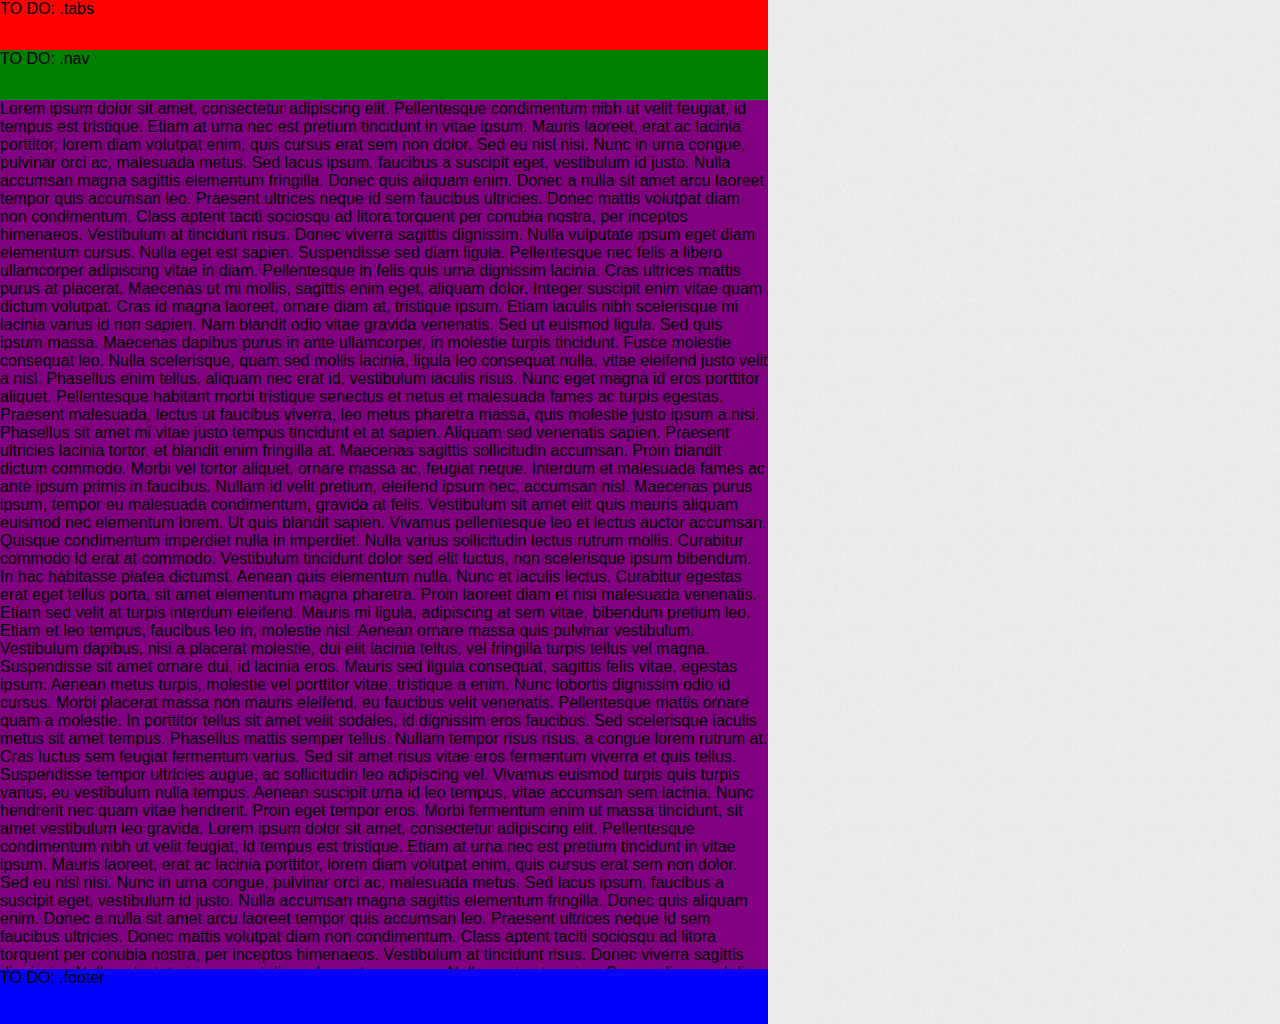
==== commit 9e409d9e: "Solved zoom bug" ====
--- a/index.html
+++ b/index.html
@@ -2,6 +2,7 @@
 <html class="no-js" lang="ru">
     <head>
         <meta charset="utf-8">
+        <meta name="viewport" content="width=device-width, initial-scale=1, maximum-scale=1, user-scalable=no">
         <link rel="stylesheet" href="css/__style.css">
         <title>Трубадур</title>
     </head>
@@ -54,6 +55,34 @@
                         Etiam sed velit at turpis interdum eleifend. Mauris mi ligula, adipiscing at sem vitae, bibendum pretium leo. Etiam et leo tempus, faucibus leo in, molestie nisl. Aenean ornare massa quis pulvinar vestibulum. Vestibulum dapibus, nisi a placerat molestie, dui elit lacinia tellus, vel fringilla turpis tellus vel magna. Suspendisse sit amet ornare dui, id lacinia eros. Mauris sed ligula consequat, sagittis felis vitae, egestas ipsum. Aenean metus turpis, molestie vel porttitor vitae, tristique a enim. Nunc lobortis dignissim odio id cursus. Morbi placerat massa non mauris eleifend, eu faucibus velit venenatis. Pellentesque mattis ornare quam a molestie.
 
                         In porttitor tellus sit amet velit sodales, id dignissim eros faucibus. Sed scelerisque iaculis metus sit amet tempus. Phasellus mattis semper tellus. Nullam tempor risus risus, a congue lorem rutrum at. Cras luctus sem feugiat fermentum varius. Sed sit amet risus vitae eros fermentum viverra et quis tellus. Suspendisse tempor ultricies augue, ac sollicitudin leo adipiscing vel. Vivamus euismod turpis quis turpis varius, eu vestibulum nulla tempus. Aenean suscipit urna id leo tempus, vitae accumsan sem lacinia. Nunc hendrerit nec quam vitae hendrerit. Proin eget tempor eros. Morbi fermentum enim ut massa tincidunt, sit amet vestibulum leo gravida.
+                    
+                        Lorem ipsum dolor sit amet, consectetur adipiscing elit. Pellentesque condimentum nibh ut velit feugiat, id tempus est tristique. Etiam at urna nec est pretium tincidunt in vitae ipsum. Mauris laoreet, erat ac lacinia porttitor, lorem diam volutpat enim, quis cursus erat sem non dolor. Sed eu nisl nisi. Nunc in urna congue, pulvinar orci ac, malesuada metus. Sed lacus ipsum, faucibus a suscipit eget, vestibulum id justo. Nulla accumsan magna sagittis elementum fringilla. Donec quis aliquam enim.
+
+                        Donec a nulla sit amet arcu laoreet tempor quis accumsan leo. Praesent ultrices neque id sem faucibus ultricies. Donec mattis volutpat diam non condimentum. Class aptent taciti sociosqu ad litora torquent per conubia nostra, per inceptos himenaeos. Vestibulum at tincidunt risus. Donec viverra sagittis dignissim. Nulla vulputate ipsum eget diam elementum cursus. Nulla eget est sapien. Suspendisse sed diam ligula. Pellentesque nec felis a libero ullamcorper adipiscing vitae in diam. Pellentesque in felis quis urna dignissim lacinia. Cras ultrices mattis purus at placerat. Maecenas ut mi mollis, sagittis enim eget, aliquam dolor. Integer suscipit enim vitae quam dictum volutpat.
+
+                        Cras id magna laoreet, ornare diam at, tristique ipsum. Etiam iaculis nibh scelerisque mi lacinia varius id non sapien. Nam blandit odio vitae gravida venenatis. Sed ut euismod ligula. Sed quis ipsum massa. Maecenas dapibus purus in ante ullamcorper, in molestie turpis tincidunt. Fusce molestie consequat leo. Nulla scelerisque, quam sed mollis lacinia, ligula leo consequat nulla, vitae eleifend justo velit a nisl. Phasellus enim tellus, aliquam nec erat id, vestibulum iaculis risus. Nunc eget magna id eros porttitor aliquet. Pellentesque habitant morbi tristique senectus et netus et malesuada fames ac turpis egestas. Praesent malesuada, lectus ut faucibus viverra, leo metus pharetra massa, quis molestie justo ipsum a nisi.
+
+                        Phasellus sit amet mi vitae justo tempus tincidunt et at sapien. Aliquam sed venenatis sapien. Praesent ultricies lacinia tortor, et blandit enim fringilla at. Maecenas sagittis sollicitudin accumsan. Proin blandit dictum commodo. Morbi vel tortor aliquet, ornare massa ac, feugiat neque. Interdum et malesuada fames ac ante ipsum primis in faucibus. Nullam id velit pretium, eleifend ipsum nec, accumsan nisl. Maecenas purus ipsum, tempor eu malesuada condimentum, gravida at felis. Vestibulum sit amet elit quis mauris aliquam euismod nec elementum lorem. Ut quis blandit sapien. Vivamus pellentesque leo et lectus auctor accumsan.
+
+                        Quisque condimentum imperdiet nulla in imperdiet. Nulla varius sollicitudin lectus rutrum mollis. Curabitur commodo id erat at commodo. Vestibulum tincidunt dolor sed elit luctus, non scelerisque ipsum bibendum. In hac habitasse platea dictumst. Aenean quis elementum nulla. Nunc et iaculis lectus. Curabitur egestas erat eget tellus porta, sit amet elementum magna pharetra. Proin laoreet diam et nisi malesuada venenatis.
+
+                        Etiam sed velit at turpis interdum eleifend. Mauris mi ligula, adipiscing at sem vitae, bibendum pretium leo. Etiam et leo tempus, faucibus leo in, molestie nisl. Aenean ornare massa quis pulvinar vestibulum. Vestibulum dapibus, nisi a placerat molestie, dui elit lacinia tellus, vel fringilla turpis tellus vel magna. Suspendisse sit amet ornare dui, id lacinia eros. Mauris sed ligula consequat, sagittis felis vitae, egestas ipsum. Aenean metus turpis, molestie vel porttitor vitae, tristique a enim. Nunc lobortis dignissim odio id cursus. Morbi placerat massa non mauris eleifend, eu faucibus velit venenatis. Pellentesque mattis ornare quam a molestie.
+
+                        In porttitor tellus sit amet velit sodales, id dignissim eros faucibus. Sed scelerisque iaculis metus sit amet tempus. Phasellus mattis semper tellus. Nullam tempor risus risus, a congue lorem rutrum at. Cras luctus sem feugiat fermentum varius. Sed sit amet risus vitae eros fermentum viverra et quis tellus. Suspendisse tempor ultricies augue, ac sollicitudin leo adipiscing vel. Vivamus euismod turpis quis turpis varius, eu vestibulum nulla tempus. Aenean suscipit urna id leo tempus, vitae accumsan sem lacinia. Nunc hendrerit nec quam vitae hendrerit. Proin eget tempor eros. Morbi fermentum enim ut massa tincidunt, sit amet vestibulum leo gravida.
+
+                        Lorem ipsum dolor sit amet, consectetur adipiscing elit. Pellentesque condimentum nibh ut velit feugiat, id tempus est tristique. Etiam at urna nec est pretium tincidunt in vitae ipsum. Mauris laoreet, erat ac lacinia porttitor, lorem diam volutpat enim, quis cursus erat sem non dolor. Sed eu nisl nisi. Nunc in urna congue, pulvinar orci ac, malesuada metus. Sed lacus ipsum, faucibus a suscipit eget, vestibulum id justo. Nulla accumsan magna sagittis elementum fringilla. Donec quis aliquam enim.
+
+                        Donec a nulla sit amet arcu laoreet tempor quis accumsan leo. Praesent ultrices neque id sem faucibus ultricies. Donec mattis volutpat diam non condimentum. Class aptent taciti sociosqu ad litora torquent per conubia nostra, per inceptos himenaeos. Vestibulum at tincidunt risus. Donec viverra sagittis dignissim. Nulla vulputate ipsum eget diam elementum cursus. Nulla eget est sapien. Suspendisse sed diam ligula. Pellentesque nec felis a libero ullamcorper adipiscing vitae in diam. Pellentesque in felis quis urna dignissim lacinia. Cras ultrices mattis purus at placerat. Maecenas ut mi mollis, sagittis enim eget, aliquam dolor. Integer suscipit enim vitae quam dictum volutpat.
+
+                        Cras id magna laoreet, ornare diam at, tristique ipsum. Etiam iaculis nibh scelerisque mi lacinia varius id non sapien. Nam blandit odio vitae gravida venenatis. Sed ut euismod ligula. Sed quis ipsum massa. Maecenas dapibus purus in ante ullamcorper, in molestie turpis tincidunt. Fusce molestie consequat leo. Nulla scelerisque, quam sed mollis lacinia, ligula leo consequat nulla, vitae eleifend justo velit a nisl. Phasellus enim tellus, aliquam nec erat id, vestibulum iaculis risus. Nunc eget magna id eros porttitor aliquet. Pellentesque habitant morbi tristique senectus et netus et malesuada fames ac turpis egestas. Praesent malesuada, lectus ut faucibus viverra, leo metus pharetra massa, quis molestie justo ipsum a nisi.
+
+                        Phasellus sit amet mi vitae justo tempus tincidunt et at sapien. Aliquam sed venenatis sapien. Praesent ultricies lacinia tortor, et blandit enim fringilla at. Maecenas sagittis sollicitudin accumsan. Proin blandit dictum commodo. Morbi vel tortor aliquet, ornare massa ac, feugiat neque. Interdum et malesuada fames ac ante ipsum primis in faucibus. Nullam id velit pretium, eleifend ipsum nec, accumsan nisl. Maecenas purus ipsum, tempor eu malesuada condimentum, gravida at felis. Vestibulum sit amet elit quis mauris aliquam euismod nec elementum lorem. Ut quis blandit sapien. Vivamus pellentesque leo et lectus auctor accumsan.
+
+                        Quisque condimentum imperdiet nulla in imperdiet. Nulla varius sollicitudin lectus rutrum mollis. Curabitur commodo id erat at commodo. Vestibulum tincidunt dolor sed elit luctus, non scelerisque ipsum bibendum. In hac habitasse platea dictumst. Aenean quis elementum nulla. Nunc et iaculis lectus. Curabitur egestas erat eget tellus porta, sit amet elementum magna pharetra. Proin laoreet diam et nisi malesuada venenatis.
+
+                        Etiam sed velit at turpis interdum eleifend. Mauris mi ligula, adipiscing at sem vitae, bibendum pretium leo. Etiam et leo tempus, faucibus leo in, molestie nisl. Aenean ornare massa quis pulvinar vestibulum. Vestibulum dapibus, nisi a placerat molestie, dui elit lacinia tellus, vel fringilla turpis tellus vel magna. Suspendisse sit amet ornare dui, id lacinia eros. Mauris sed ligula consequat, sagittis felis vitae, egestas ipsum. Aenean metus turpis, molestie vel porttitor vitae, tristique a enim. Nunc lobortis dignissim odio id cursus. Morbi placerat massa non mauris eleifend, eu faucibus velit venenatis. Pellentesque mattis ornare quam a molestie.
+
+                        In porttitor tellus sit amet velit sodales, id dignissim eros faucibus. Sed scelerisque iaculis metus sit amet tempus. Phasellus mattis semper tellus. Nullam tempor risus risus, a congue lorem rutrum at. Cras luctus sem feugiat fermentum varius. Sed sit amet risus vitae eros fermentum viverra et quis tellus. Suspendisse tempor ultricies augue, ac sollicitudin leo adipiscing vel. Vivamus euismod turpis quis turpis varius, eu vestibulum nulla tempus. Aenean suscipit urna id leo tempus, vitae accumsan sem lacinia. Nunc hendrerit nec quam vitae hendrerit. Proin eget tempor eros. Morbi fermentum enim ut massa tincidunt, sit amet vestibulum leo gravida.
                     </div>
                 </div>
             </div><!-- /page__body -->
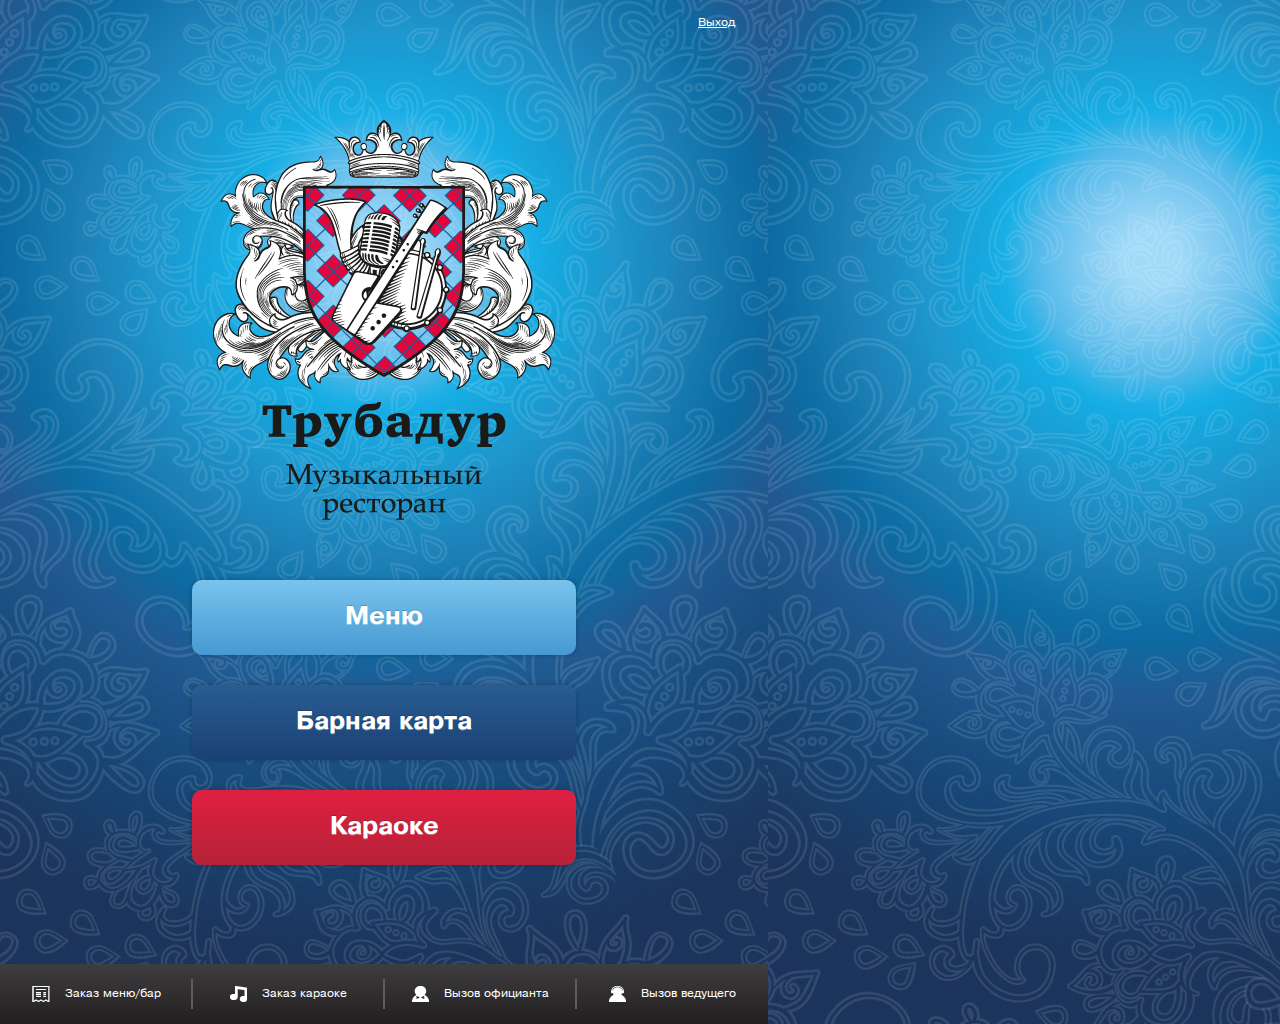
==== commit 57343056: "Added index page" ====
--- a/index.html
+++ b/index.html
@@ -11,78 +11,24 @@
 
         <div class="page">
 
-
-            <div class="page__tabs">
-                <div class="page__tabs__container">
-                    TO DO: .tabs
-                </div>
-            </div><!-- /page__tabs -->
-
-            <div class="page__nav">
-                <div class="page__nav__container">
-                    TO DO: .nav
-                </div>
-            </div><!-- /page__nav -->
-
-
             <div class="page__body">
                 <div class="page__body__container">
                     <div class="page__body__container__scrollable">
-                        Lorem ipsum dolor sit amet, consectetur adipiscing elit. Pellentesque condimentum nibh ut velit feugiat, id tempus est tristique. Etiam at urna nec est pretium tincidunt in vitae ipsum. Mauris laoreet, erat ac lacinia porttitor, lorem diam volutpat enim, quis cursus erat sem non dolor. Sed eu nisl nisi. Nunc in urna congue, pulvinar orci ac, malesuada metus. Sed lacus ipsum, faucibus a suscipit eget, vestibulum id justo. Nulla accumsan magna sagittis elementum fringilla. Donec quis aliquam enim.
-
-                        Donec a nulla sit amet arcu laoreet tempor quis accumsan leo. Praesent ultrices neque id sem faucibus ultricies. Donec mattis volutpat diam non condimentum. Class aptent taciti sociosqu ad litora torquent per conubia nostra, per inceptos himenaeos. Vestibulum at tincidunt risus. Donec viverra sagittis dignissim. Nulla vulputate ipsum eget diam elementum cursus. Nulla eget est sapien. Suspendisse sed diam ligula. Pellentesque nec felis a libero ullamcorper adipiscing vitae in diam. Pellentesque in felis quis urna dignissim lacinia. Cras ultrices mattis purus at placerat. Maecenas ut mi mollis, sagittis enim eget, aliquam dolor. Integer suscipit enim vitae quam dictum volutpat.
-
-                        Cras id magna laoreet, ornare diam at, tristique ipsum. Etiam iaculis nibh scelerisque mi lacinia varius id non sapien. Nam blandit odio vitae gravida venenatis. Sed ut euismod ligula. Sed quis ipsum massa. Maecenas dapibus purus in ante ullamcorper, in molestie turpis tincidunt. Fusce molestie consequat leo. Nulla scelerisque, quam sed mollis lacinia, ligula leo consequat nulla, vitae eleifend justo velit a nisl. Phasellus enim tellus, aliquam nec erat id, vestibulum iaculis risus. Nunc eget magna id eros porttitor aliquet. Pellentesque habitant morbi tristique senectus et netus et malesuada fames ac turpis egestas. Praesent malesuada, lectus ut faucibus viverra, leo metus pharetra massa, quis molestie justo ipsum a nisi.
-
-                        Phasellus sit amet mi vitae justo tempus tincidunt et at sapien. Aliquam sed venenatis sapien. Praesent ultricies lacinia tortor, et blandit enim fringilla at. Maecenas sagittis sollicitudin accumsan. Proin blandit dictum commodo. Morbi vel tortor aliquet, ornare massa ac, feugiat neque. Interdum et malesuada fames ac ante ipsum primis in faucibus. Nullam id velit pretium, eleifend ipsum nec, accumsan nisl. Maecenas purus ipsum, tempor eu malesuada condimentum, gravida at felis. Vestibulum sit amet elit quis mauris aliquam euismod nec elementum lorem. Ut quis blandit sapien. Vivamus pellentesque leo et lectus auctor accumsan.
-
-                        Quisque condimentum imperdiet nulla in imperdiet. Nulla varius sollicitudin lectus rutrum mollis. Curabitur commodo id erat at commodo. Vestibulum tincidunt dolor sed elit luctus, non scelerisque ipsum bibendum. In hac habitasse platea dictumst. Aenean quis elementum nulla. Nunc et iaculis lectus. Curabitur egestas erat eget tellus porta, sit amet elementum magna pharetra. Proin laoreet diam et nisi malesuada venenatis.
-
-                        Etiam sed velit at turpis interdum eleifend. Mauris mi ligula, adipiscing at sem vitae, bibendum pretium leo. Etiam et leo tempus, faucibus leo in, molestie nisl. Aenean ornare massa quis pulvinar vestibulum. Vestibulum dapibus, nisi a placerat molestie, dui elit lacinia tellus, vel fringilla turpis tellus vel magna. Suspendisse sit amet ornare dui, id lacinia eros. Mauris sed ligula consequat, sagittis felis vitae, egestas ipsum. Aenean metus turpis, molestie vel porttitor vitae, tristique a enim. Nunc lobortis dignissim odio id cursus. Morbi placerat massa non mauris eleifend, eu faucibus velit venenatis. Pellentesque mattis ornare quam a molestie.
-
-                        In porttitor tellus sit amet velit sodales, id dignissim eros faucibus. Sed scelerisque iaculis metus sit amet tempus. Phasellus mattis semper tellus. Nullam tempor risus risus, a congue lorem rutrum at. Cras luctus sem feugiat fermentum varius. Sed sit amet risus vitae eros fermentum viverra et quis tellus. Suspendisse tempor ultricies augue, ac sollicitudin leo adipiscing vel. Vivamus euismod turpis quis turpis varius, eu vestibulum nulla tempus. Aenean suscipit urna id leo tempus, vitae accumsan sem lacinia. Nunc hendrerit nec quam vitae hendrerit. Proin eget tempor eros. Morbi fermentum enim ut massa tincidunt, sit amet vestibulum leo gravida.
-
-                        Lorem ipsum dolor sit amet, consectetur adipiscing elit. Pellentesque condimentum nibh ut velit feugiat, id tempus est tristique. Etiam at urna nec est pretium tincidunt in vitae ipsum. Mauris laoreet, erat ac lacinia porttitor, lorem diam volutpat enim, quis cursus erat sem non dolor. Sed eu nisl nisi. Nunc in urna congue, pulvinar orci ac, malesuada metus. Sed lacus ipsum, faucibus a suscipit eget, vestibulum id justo. Nulla accumsan magna sagittis elementum fringilla. Donec quis aliquam enim.
-
-                        Donec a nulla sit amet arcu laoreet tempor quis accumsan leo. Praesent ultrices neque id sem faucibus ultricies. Donec mattis volutpat diam non condimentum. Class aptent taciti sociosqu ad litora torquent per conubia nostra, per inceptos himenaeos. Vestibulum at tincidunt risus. Donec viverra sagittis dignissim. Nulla vulputate ipsum eget diam elementum cursus. Nulla eget est sapien. Suspendisse sed diam ligula. Pellentesque nec felis a libero ullamcorper adipiscing vitae in diam. Pellentesque in felis quis urna dignissim lacinia. Cras ultrices mattis purus at placerat. Maecenas ut mi mollis, sagittis enim eget, aliquam dolor. Integer suscipit enim vitae quam dictum volutpat.
-
-                        Cras id magna laoreet, ornare diam at, tristique ipsum. Etiam iaculis nibh scelerisque mi lacinia varius id non sapien. Nam blandit odio vitae gravida venenatis. Sed ut euismod ligula. Sed quis ipsum massa. Maecenas dapibus purus in ante ullamcorper, in molestie turpis tincidunt. Fusce molestie consequat leo. Nulla scelerisque, quam sed mollis lacinia, ligula leo consequat nulla, vitae eleifend justo velit a nisl. Phasellus enim tellus, aliquam nec erat id, vestibulum iaculis risus. Nunc eget magna id eros porttitor aliquet. Pellentesque habitant morbi tristique senectus et netus et malesuada fames ac turpis egestas. Praesent malesuada, lectus ut faucibus viverra, leo metus pharetra massa, quis molestie justo ipsum a nisi.
-
-                        Phasellus sit amet mi vitae justo tempus tincidunt et at sapien. Aliquam sed venenatis sapien. Praesent ultricies lacinia tortor, et blandit enim fringilla at. Maecenas sagittis sollicitudin accumsan. Proin blandit dictum commodo. Morbi vel tortor aliquet, ornare massa ac, feugiat neque. Interdum et malesuada fames ac ante ipsum primis in faucibus. Nullam id velit pretium, eleifend ipsum nec, accumsan nisl. Maecenas purus ipsum, tempor eu malesuada condimentum, gravida at felis. Vestibulum sit amet elit quis mauris aliquam euismod nec elementum lorem. Ut quis blandit sapien. Vivamus pellentesque leo et lectus auctor accumsan.
-
-                        Quisque condimentum imperdiet nulla in imperdiet. Nulla varius sollicitudin lectus rutrum mollis. Curabitur commodo id erat at commodo. Vestibulum tincidunt dolor sed elit luctus, non scelerisque ipsum bibendum. In hac habitasse platea dictumst. Aenean quis elementum nulla. Nunc et iaculis lectus. Curabitur egestas erat eget tellus porta, sit amet elementum magna pharetra. Proin laoreet diam et nisi malesuada venenatis.
-
-                        Etiam sed velit at turpis interdum eleifend. Mauris mi ligula, adipiscing at sem vitae, bibendum pretium leo. Etiam et leo tempus, faucibus leo in, molestie nisl. Aenean ornare massa quis pulvinar vestibulum. Vestibulum dapibus, nisi a placerat molestie, dui elit lacinia tellus, vel fringilla turpis tellus vel magna. Suspendisse sit amet ornare dui, id lacinia eros. Mauris sed ligula consequat, sagittis felis vitae, egestas ipsum. Aenean metus turpis, molestie vel porttitor vitae, tristique a enim. Nunc lobortis dignissim odio id cursus. Morbi placerat massa non mauris eleifend, eu faucibus velit venenatis. Pellentesque mattis ornare quam a molestie.
-
-                        In porttitor tellus sit amet velit sodales, id dignissim eros faucibus. Sed scelerisque iaculis metus sit amet tempus. Phasellus mattis semper tellus. Nullam tempor risus risus, a congue lorem rutrum at. Cras luctus sem feugiat fermentum varius. Sed sit amet risus vitae eros fermentum viverra et quis tellus. Suspendisse tempor ultricies augue, ac sollicitudin leo adipiscing vel. Vivamus euismod turpis quis turpis varius, eu vestibulum nulla tempus. Aenean suscipit urna id leo tempus, vitae accumsan sem lacinia. Nunc hendrerit nec quam vitae hendrerit. Proin eget tempor eros. Morbi fermentum enim ut massa tincidunt, sit amet vestibulum leo gravida.
-                    
-                        Lorem ipsum dolor sit amet, consectetur adipiscing elit. Pellentesque condimentum nibh ut velit feugiat, id tempus est tristique. Etiam at urna nec est pretium tincidunt in vitae ipsum. Mauris laoreet, erat ac lacinia porttitor, lorem diam volutpat enim, quis cursus erat sem non dolor. Sed eu nisl nisi. Nunc in urna congue, pulvinar orci ac, malesuada metus. Sed lacus ipsum, faucibus a suscipit eget, vestibulum id justo. Nulla accumsan magna sagittis elementum fringilla. Donec quis aliquam enim.
-
-                        Donec a nulla sit amet arcu laoreet tempor quis accumsan leo. Praesent ultrices neque id sem faucibus ultricies. Donec mattis volutpat diam non condimentum. Class aptent taciti sociosqu ad litora torquent per conubia nostra, per inceptos himenaeos. Vestibulum at tincidunt risus. Donec viverra sagittis dignissim. Nulla vulputate ipsum eget diam elementum cursus. Nulla eget est sapien. Suspendisse sed diam ligula. Pellentesque nec felis a libero ullamcorper adipiscing vitae in diam. Pellentesque in felis quis urna dignissim lacinia. Cras ultrices mattis purus at placerat. Maecenas ut mi mollis, sagittis enim eget, aliquam dolor. Integer suscipit enim vitae quam dictum volutpat.
-
-                        Cras id magna laoreet, ornare diam at, tristique ipsum. Etiam iaculis nibh scelerisque mi lacinia varius id non sapien. Nam blandit odio vitae gravida venenatis. Sed ut euismod ligula. Sed quis ipsum massa. Maecenas dapibus purus in ante ullamcorper, in molestie turpis tincidunt. Fusce molestie consequat leo. Nulla scelerisque, quam sed mollis lacinia, ligula leo consequat nulla, vitae eleifend justo velit a nisl. Phasellus enim tellus, aliquam nec erat id, vestibulum iaculis risus. Nunc eget magna id eros porttitor aliquet. Pellentesque habitant morbi tristique senectus et netus et malesuada fames ac turpis egestas. Praesent malesuada, lectus ut faucibus viverra, leo metus pharetra massa, quis molestie justo ipsum a nisi.
-
-                        Phasellus sit amet mi vitae justo tempus tincidunt et at sapien. Aliquam sed venenatis sapien. Praesent ultricies lacinia tortor, et blandit enim fringilla at. Maecenas sagittis sollicitudin accumsan. Proin blandit dictum commodo. Morbi vel tortor aliquet, ornare massa ac, feugiat neque. Interdum et malesuada fames ac ante ipsum primis in faucibus. Nullam id velit pretium, eleifend ipsum nec, accumsan nisl. Maecenas purus ipsum, tempor eu malesuada condimentum, gravida at felis. Vestibulum sit amet elit quis mauris aliquam euismod nec elementum lorem. Ut quis blandit sapien. Vivamus pellentesque leo et lectus auctor accumsan.
-
-                        Quisque condimentum imperdiet nulla in imperdiet. Nulla varius sollicitudin lectus rutrum mollis. Curabitur commodo id erat at commodo. Vestibulum tincidunt dolor sed elit luctus, non scelerisque ipsum bibendum. In hac habitasse platea dictumst. Aenean quis elementum nulla. Nunc et iaculis lectus. Curabitur egestas erat eget tellus porta, sit amet elementum magna pharetra. Proin laoreet diam et nisi malesuada venenatis.
-
-                        Etiam sed velit at turpis interdum eleifend. Mauris mi ligula, adipiscing at sem vitae, bibendum pretium leo. Etiam et leo tempus, faucibus leo in, molestie nisl. Aenean ornare massa quis pulvinar vestibulum. Vestibulum dapibus, nisi a placerat molestie, dui elit lacinia tellus, vel fringilla turpis tellus vel magna. Suspendisse sit amet ornare dui, id lacinia eros. Mauris sed ligula consequat, sagittis felis vitae, egestas ipsum. Aenean metus turpis, molestie vel porttitor vitae, tristique a enim. Nunc lobortis dignissim odio id cursus. Morbi placerat massa non mauris eleifend, eu faucibus velit venenatis. Pellentesque mattis ornare quam a molestie.
-
-                        In porttitor tellus sit amet velit sodales, id dignissim eros faucibus. Sed scelerisque iaculis metus sit amet tempus. Phasellus mattis semper tellus. Nullam tempor risus risus, a congue lorem rutrum at. Cras luctus sem feugiat fermentum varius. Sed sit amet risus vitae eros fermentum viverra et quis tellus. Suspendisse tempor ultricies augue, ac sollicitudin leo adipiscing vel. Vivamus euismod turpis quis turpis varius, eu vestibulum nulla tempus. Aenean suscipit urna id leo tempus, vitae accumsan sem lacinia. Nunc hendrerit nec quam vitae hendrerit. Proin eget tempor eros. Morbi fermentum enim ut massa tincidunt, sit amet vestibulum leo gravida.
-
-                        Lorem ipsum dolor sit amet, consectetur adipiscing elit. Pellentesque condimentum nibh ut velit feugiat, id tempus est tristique. Etiam at urna nec est pretium tincidunt in vitae ipsum. Mauris laoreet, erat ac lacinia porttitor, lorem diam volutpat enim, quis cursus erat sem non dolor. Sed eu nisl nisi. Nunc in urna congue, pulvinar orci ac, malesuada metus. Sed lacus ipsum, faucibus a suscipit eget, vestibulum id justo. Nulla accumsan magna sagittis elementum fringilla. Donec quis aliquam enim.
-
-                        Donec a nulla sit amet arcu laoreet tempor quis accumsan leo. Praesent ultrices neque id sem faucibus ultricies. Donec mattis volutpat diam non condimentum. Class aptent taciti sociosqu ad litora torquent per conubia nostra, per inceptos himenaeos. Vestibulum at tincidunt risus. Donec viverra sagittis dignissim. Nulla vulputate ipsum eget diam elementum cursus. Nulla eget est sapien. Suspendisse sed diam ligula. Pellentesque nec felis a libero ullamcorper adipiscing vitae in diam. Pellentesque in felis quis urna dignissim lacinia. Cras ultrices mattis purus at placerat. Maecenas ut mi mollis, sagittis enim eget, aliquam dolor. Integer suscipit enim vitae quam dictum volutpat.
-
-                        Cras id magna laoreet, ornare diam at, tristique ipsum. Etiam iaculis nibh scelerisque mi lacinia varius id non sapien. Nam blandit odio vitae gravida venenatis. Sed ut euismod ligula. Sed quis ipsum massa. Maecenas dapibus purus in ante ullamcorper, in molestie turpis tincidunt. Fusce molestie consequat leo. Nulla scelerisque, quam sed mollis lacinia, ligula leo consequat nulla, vitae eleifend justo velit a nisl. Phasellus enim tellus, aliquam nec erat id, vestibulum iaculis risus. Nunc eget magna id eros porttitor aliquet. Pellentesque habitant morbi tristique senectus et netus et malesuada fames ac turpis egestas. Praesent malesuada, lectus ut faucibus viverra, leo metus pharetra massa, quis molestie justo ipsum a nisi.
-
-                        Phasellus sit amet mi vitae justo tempus tincidunt et at sapien. Aliquam sed venenatis sapien. Praesent ultricies lacinia tortor, et blandit enim fringilla at. Maecenas sagittis sollicitudin accumsan. Proin blandit dictum commodo. Morbi vel tortor aliquet, ornare massa ac, feugiat neque. Interdum et malesuada fames ac ante ipsum primis in faucibus. Nullam id velit pretium, eleifend ipsum nec, accumsan nisl. Maecenas purus ipsum, tempor eu malesuada condimentum, gravida at felis. Vestibulum sit amet elit quis mauris aliquam euismod nec elementum lorem. Ut quis blandit sapien. Vivamus pellentesque leo et lectus auctor accumsan.
-
-                        Quisque condimentum imperdiet nulla in imperdiet. Nulla varius sollicitudin lectus rutrum mollis. Curabitur commodo id erat at commodo. Vestibulum tincidunt dolor sed elit luctus, non scelerisque ipsum bibendum. In hac habitasse platea dictumst. Aenean quis elementum nulla. Nunc et iaculis lectus. Curabitur egestas erat eget tellus porta, sit amet elementum magna pharetra. Proin laoreet diam et nisi malesuada venenatis.
-
-                        Etiam sed velit at turpis interdum eleifend. Mauris mi ligula, adipiscing at sem vitae, bibendum pretium leo. Etiam et leo tempus, faucibus leo in, molestie nisl. Aenean ornare massa quis pulvinar vestibulum. Vestibulum dapibus, nisi a placerat molestie, dui elit lacinia tellus, vel fringilla turpis tellus vel magna. Suspendisse sit amet ornare dui, id lacinia eros. Mauris sed ligula consequat, sagittis felis vitae, egestas ipsum. Aenean metus turpis, molestie vel porttitor vitae, tristique a enim. Nunc lobortis dignissim odio id cursus. Morbi placerat massa non mauris eleifend, eu faucibus velit venenatis. Pellentesque mattis ornare quam a molestie.
-
-                        In porttitor tellus sit amet velit sodales, id dignissim eros faucibus. Sed scelerisque iaculis metus sit amet tempus. Phasellus mattis semper tellus. Nullam tempor risus risus, a congue lorem rutrum at. Cras luctus sem feugiat fermentum varius. Sed sit amet risus vitae eros fermentum viverra et quis tellus. Suspendisse tempor ultricies augue, ac sollicitudin leo adipiscing vel. Vivamus euismod turpis quis turpis varius, eu vestibulum nulla tempus. Aenean suscipit urna id leo tempus, vitae accumsan sem lacinia. Nunc hendrerit nec quam vitae hendrerit. Proin eget tempor eros. Morbi fermentum enim ut massa tincidunt, sit amet vestibulum leo gravida.
+                        <div class="index">
+                            <a class="index__link" href="">Выход</a>
+                            <div class="index__logo"></div>
+                            <div class="index__controls">
+                                <div class="index__controls__item">
+                                    <a class="button" href="#">Меню</a>
+                                </div>
+                                <div class="index__controls__item">
+                                    <a class="button button_darkblue" href="#">Барная карта</a>
+                                </div>
+                                <div class="index__controls__item">
+                                    <a class="button button_red" href="#">Караоке</a>
+                                </div>
+                            </div>
+                        </div>
                     </div>
                 </div>
             </div><!-- /page__body -->
@@ -90,7 +36,44 @@
 
             <div class="page__footer">
                 <div class="page__footer__container">
-                    TO DO: .footer
+                    <ul class="footer">
+                        <li class="footer__item">
+                            <a class="footer__item__link" href="#">
+                                <div class="footer__item__link__icon">
+                                    <i class="icon icon_list"></i>
+                                </div>
+                                <div class="footer__item__link__label">Заказ меню/бар</div>
+                            </a>
+                            <hr class="footer__item__separator">
+                        </li><!--
+                     --><li class="footer__item">
+                            <a class="footer__item__link" href="#">
+                                <div class="footer__item__link__icon">
+                                    <i class="icon icon_note"></i>
+                                </div>
+                                <div class="footer__item__link__label">Заказ караоке</div>
+                            </a>
+                        <hr class="footer__item__separator">
+                        </li><!--
+                     --><li class="footer__item">
+                            <a class="footer__item__link" href="#">
+                                <div class="footer__item__link__icon">
+                                    <i class="icon icon_waiter"></i>
+                                </div>
+                                <div class="footer__item__link__label">Вызов официанта</div>
+                            </a>
+                            <hr class="footer__item__separator">
+                       </li><!--
+                    --><li class="footer__item">
+                            <a class="footer__item__link" href="#">
+                                <div class="footer__item__link__icon">
+                                    <i class="icon icon_man"></i>
+                                </div>
+                                <div class="footer__item__link__label">Вызов ведущего</div>
+                            </a>
+                            <hr class="footer__item__separator">
+                        </li>
+                    </ul>
                 </div>
             </div><!-- /page__footer -->
 
--- a/css/__style.css
+++ b/css/__style.css
@@ -5,24 +5,28 @@
 
 /*@import url(link.css);*/
 /*@import url(time.css);*/
-/*@import url(icon.css);*/
-/*@import url(button.css);*/
-/*@import url(field.css);*/
+@import url(icon.css);
+@import url(button.css);
+@import url(tabs.css);
+@import url(field.css);
+@import url(auth.css);
+@import url(index.css);
 /*@import url(title.css);*/
 /*@import url(table.css);*/
 /*@import url(video.css);*/
 /*@import url(wysiwyg.css);*/
 /*@import url(clearfix.css);*/
 /*@import url(ancients.css);*/
-/*@import url(logo.css);*/
-/*@import url(nav.css);*/
+@import url(logo.css);
+@import url(nav.css);
+@import url(app-nav.css);
 /*@import url(copyright.css);*/
-/*@import url(breadcrumbs.css);*/
+@import url(breadcrumbs.css);
 /*@import url(pagination.css);*/
 /*@import url(sidebar.css);*/
 /*@import url(content.css);*/
 /*@import url(header.css);*/
-/*@import url(footer.css);*/
+@import url(footer.css);
 /*@import url(body.css);*/
 /*@import url(region.css);*/
 @import url(page.css);